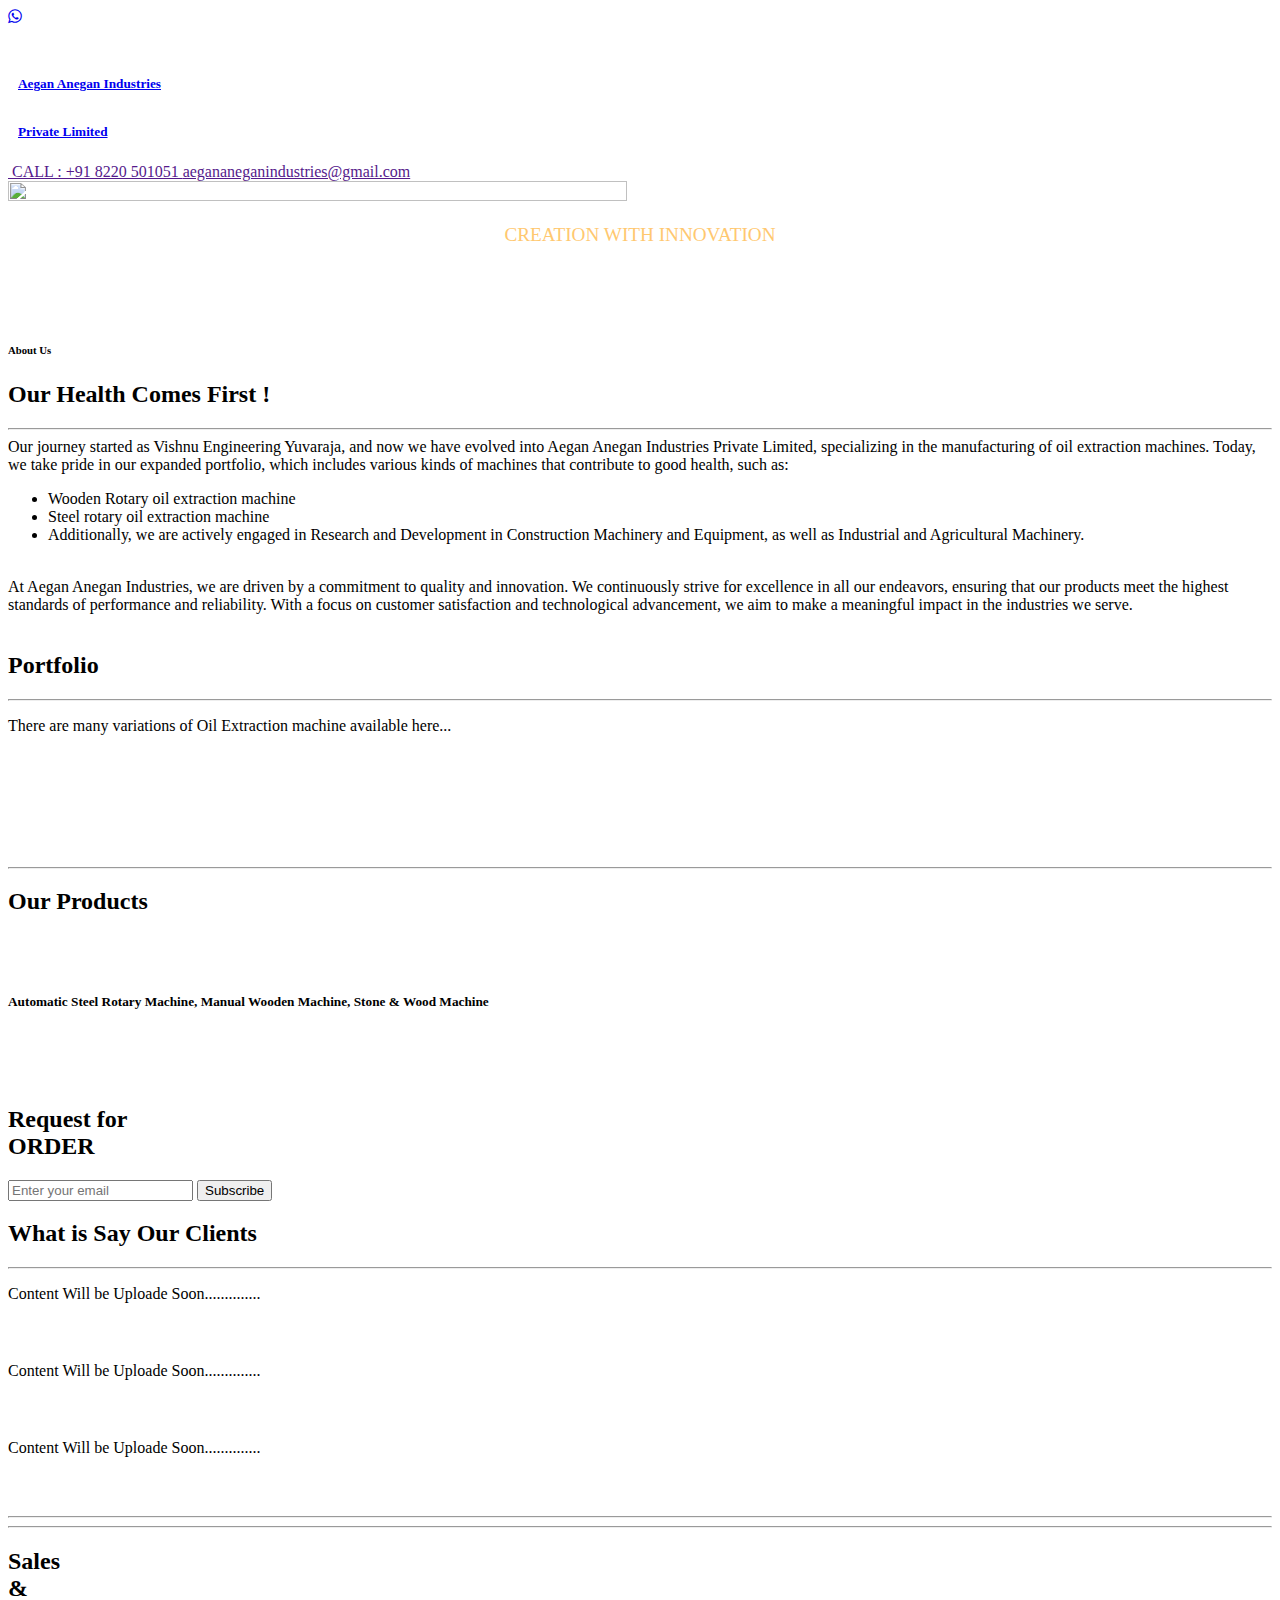
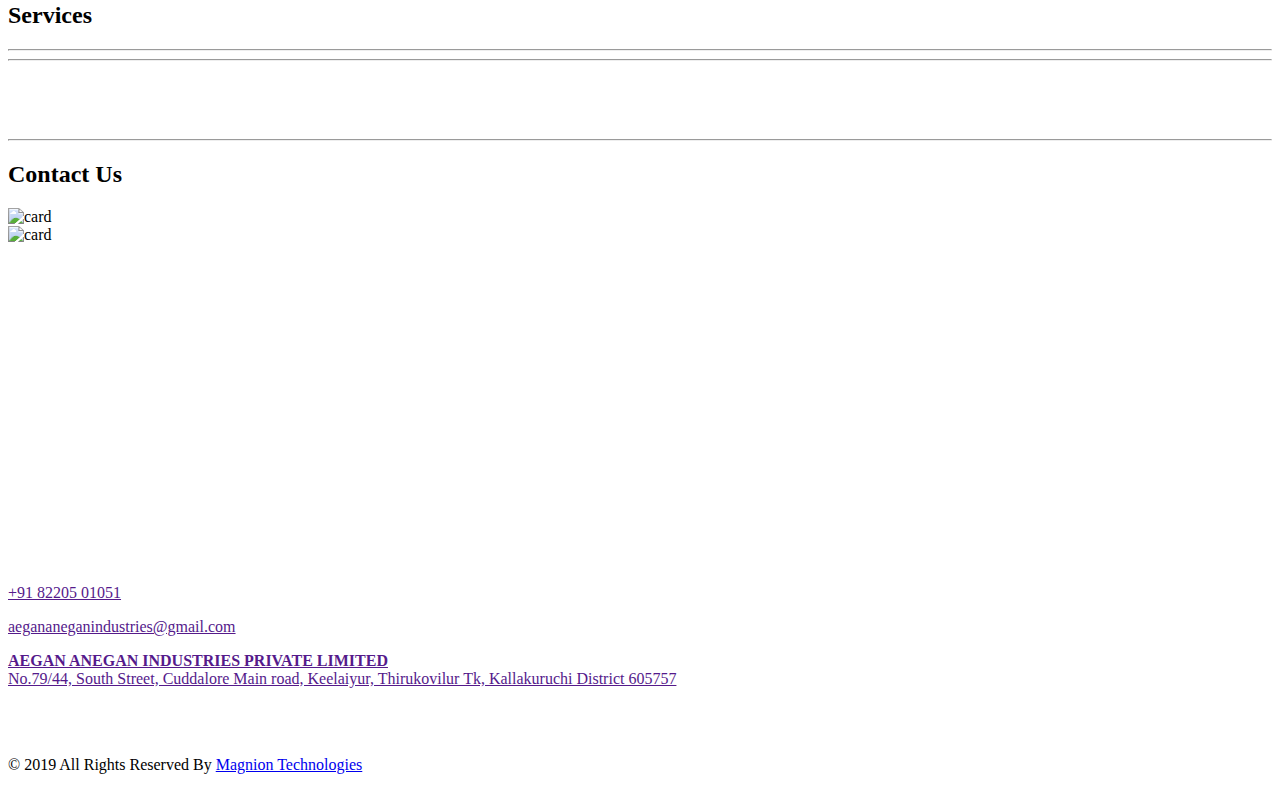
==== index.html @ 0af3d8d8 "Add files via upload" ====
<!DOCTYPE html>
<html>

<head>
  <!-- Basic -->
  <meta charset="utf-8" />
  <meta http-equiv="X-UA-Compatible" content="IE=edge" />
  <!-- Mobile Metas -->
  <link rel="icon" href="images/favicon.ico" type="image" sizes="16x20">
  <meta name="viewport" content="width=device-width, initial-scale=1, shrink-to-fit=no" />
  <!-- Site Metas -->
  <meta name="keywords" content="" />
  <meta name="description" content="" />
  <meta name="author" content="" />

  <title> Aegan Anegan Industries</title>

  <!-- slider stylesheet -->
  <link rel="stylesheet" type="text/css"
    href="https://cdnjs.cloudflare.com/ajax/libs/OwlCarousel2/2.1.3/assets/owl.carousel.min.css" />
  <link rel="stylesheet" href="https://maxcdn.bootstrapcdn.com/font-awesome/4.5.0/css/font-awesome.min.css">


  <!-- bootstrap core css -->
  <link rel="stylesheet" type="text/css" href="css/bootstrap.css" />

  <!-- fonts style -->
  <link href="https://fonts.googleapis.com/css?family=Poppins:400,700|Roboto:400,700&display=swap" rel="stylesheet">
  <!-- Custom styles for this template -->
  <link href="css/style.css" rel="stylesheet" />
  <!-- responsive style -->
  <link href="css/responsive.css" rel="stylesheet" />
</head>

<body>
  <a href="https://wa.me/9488494209" class="whatsapp_float" target="_blank" rel="noopener noreferrer">
    <i class="fa fa-whatsapp whatsapp-icon"></i>
  </a>
  <div class="hero_area">
    <!-- header section strats -->
    <header class="header_section">
      <div class="container-fluid">
        <nav class="navbar navbar-expand-lg custom_nav-container ">
          <a class="navbar-brand" href="index.html">
            <div class="title-img">
              <img src="images/logo.png" alt="" >
            </div>
            <div class="title-card">
              <h5 style="padding-left: 10px; padding-top: 10px; width: 283px; word-wrap: break-word;"><b>Aegan Anegan
                  Industries </b></h5>
              <h5 style="padding-left: 10px; padding-top: 10px; width: 300px; word-wrap: break-word;"><b>Private
                  Limited</b></h5>
            </div>
          </a>
          <!-- <button class="navbar-toggler" type="button" data-toggle="collapse" data-target="#navbarSupportedContent"
              aria-controls="navbarSupportedContent" aria-expanded="false" aria-label="Toggle navigation">
              <span class="navbar-toggler-icon"></span>
            </button> -->

          <div class="collapse navbar-collapse" id="navbarSupportedContent">
            <div class="d-flex mx-auto flex-column flex-lg-row align-items-center">
              <ul class="navbar-nav  ">
                <!-- <li class="nav-item active">
                  <a class="nav-link" href="index.html">Home <span class="sr-only">(current)</span></a>
                </li> -->
                <!-- <li class="nav-item">
                  <a class="nav-link" href="index.html">About </a>
                </li> -->
                <!-- <li class="nav-item">
                  <a class="nav-link" href="index.html">Services </a>
                </li> -->
                <!-- <li class="nav-item">
                  <a class="nav-link" href="portfolio.html"> Portfolio</a>
                </li> -->
                <!-- <li class="nav-item">
                  <a class="nav-link" href="news.html"> news </a>
                </li> -->
                <!-- <li class="nav-item">
                  <a class="nav-link" href="index.html">Contact us</a>
                </li> -->
              </ul>
            </div>
            <div class="quote_btn-container  d-flex justify-content-center">
              <a href="">
                <img src="images/call.png" alt="">
                CALL : +91 8220 501051
              </a>
              <a href="">
                <span>
                  <img src="images/mail.png" alt="">aegananeganindustries@gmail.com
                </span>

              </a>
            </div>
          </div>
        </nav>
      </div>
    </header>
    <!-- end header section -->
    <!-- slider section -->
    <section class=" slider_section position-relative">

      <div class="slider_bg-container">

      </div>
      <div class="slider-container">

        <div class="detail-box">
          <a class="carousel-control-prev" href="#carouselExampleControls" role="button" data-slide="prev">
            <span class="sr-only">Previous</span>
          </a>
          <a class="carousel-control-next" href="#carouselExampleControls" role="button" data-slide="next">
            <span class="sr-only">Next</span>
          </a>
          <img src="images/logo3.png" alt="" width="70%" height="70%">
          <p style="display: flex; color: #ffc870; justify-content: center; align-items: center; text-transform: uppercase; font-size: larger;">
            creation with innovation
          </p>
          <!-- <div>
            <a href="#bottom" class="slider-link">
              CONTACT US
            </a>
          </div> -->
        </div>
        <div class="img-box">
          <div id="carouselExampleControls" class="carousel slide" data-ride="carousel">
            <div class="carousel-inner">
              <div class="carousel-item active">
                <img src="images/slide.jpg" alt="">
              </div>
              <div class="carousel-item">
                <img src="images/slide2.jpg" alt="">
              </div>
              <div class="carousel-item">
                <img src="images/slide3.jpg" alt="">
              </div>
            </div>

          </div>

        </div>
      </div>

    </section>
    <!-- end slider section -->
  </div>

  <!-- about section -->
  <section class="about_section layout_padding">
    <div class="container">
      <div class="row">
        <div class="col-md-6">
          <div class="detail-box">
            <h6>
              About Us
            </h6>
            <div class="custom_heading-container">
              <h2>
                Our Health Comes First !
              </h2>
              <hr>
            </div>
          Our journey started as Vishnu Engineering Yuvaraja, and now we have evolved into Aegan Anegan Industries Private Limited, specializing in the manufacturing of oil extraction machines. Today, we take pride in our expanded portfolio, which includes various kinds of machines that contribute to good health, such as:
              <br/>

            <div>
              <ul>
                <li>
                  Wooden Rotary oil extraction machine
                </li>
                <li>
                  Steel rotary oil extraction machine
                </li>
                <li>
                 Additionally, we are actively engaged in Research and Development in Construction Machinery and Equipment, as well as Industrial and Agricultural Machinery.

                </li>
              </ul>
              <br/>
              At Aegan Anegan Industries, we are driven by a commitment to quality and innovation. We continuously strive for excellence in all our endeavors, ensuring that our products meet the highest standards of performance and reliability. With a focus on customer satisfaction and technological advancement, we aim to make a meaningful impact in the industries we serve.
            </div>
            <div>
              <!-- <a href="">
                Read More
              </a> -->
            </div>
          </div>
        </div>
        <div class="col-md-6">
          <div class="img-box">
            <img src="images/about-img.png" alt="">
          </div>
        </div>
      </div>

    </div>
  </section>


  <!-- end about section -->



  <!-- portfolio section -->


  <section class="portfolio_section">
    <div class="container">
      <div class="custom1_heading-container">
        <h2>
          Portfolio
        </h2>
        <hr>
      </div>
      <p>
        There are many variations of Oil Extraction machine available here...
      </p>
      <div class="layout_padding2-top">
        <div class="row">
          <div class="col-md-4">
            <div class="img-box">
              <img src="images/machine/m1.jpg" alt="">
              <!-- <a target="_blank" class="nav-link" title=""> -->
                <!-- <img src="images/logo.png" alt=""> -->
              <!-- </a> -->
            </div>
          </div>
          <div class="col-md-4">
            <div class="img-box">
              <img src="images/machine/m2.jpg" alt="">
              <!-- <a target="_blank" class="nav-link" title=""> -->
                <!-- <img src="images/logo.png" alt=""> -->
              <!-- </a> -->
            </div>
          </div>
          <div class="col-md-4">
            <div class="img-box">
              <img src="images/machine/m3.jpg" alt="">
              <!-- <a target="_blank" class="nav-link" title=""> -->
                <!-- <img src="images/logo.png" alt=""> -->
              <!-- </a> -->
            </div>
          </div>
          <div class="col-md-4">
            <div class="img-box">
              <img src="images/machine/m4.jpg" alt="">
              <!-- <a target="_blank" class="nav-link" title=""> -->
                <!-- <img src="images/logo.png" alt=""> -->
              <!-- </a> -->
            </div>
          </div>
          <div class="col-md-4">
            <div class="img-box">
              <img src="images/machine/m5.jpg" alt="">
              <!-- <a target="_blank" class="nav-link" title=""> -->
                <!-- <img src="images/logo.png" alt=""> -->
              <!-- </a> -->
            </div>
          </div>
          <div class="col-md-4">
            <div class="img-box">
              <img src="images/machine/m6.jpg" alt="">
              <!-- <a target="_blank" class="nav-link" title=""> -->
                <!-- <img src="images/logo.png" alt=""> -->
              <!-- </a> -->
            </div>
          </div>
        </div>
      </div>
    </div>
  </section>


  <!-- end portfolio section -->
  <!-- news section-->

  <section class="news_section layout_padding">
    <div class="container">
      <div class="d-flex flex-column align-items-end">
        <div class="custom_heading-container">
          <hr>
          <h2>
            Our Products
          </h2><br><br>
        </div>
        <h5>
          Automatic Steel Rotary Machine, Manual Wooden Machine, Stone & Wood Machine
        </h5>
        </h4>
        <p>

        </p>
      </div>
      <div id="carouselExample2Controls" class="carousel slide" data-ride="carousel">
        <div class="carousel-inner">
          <div class="carousel-item active">
            <div class="box">
              <div class="row">
                <div class="col-md-4">
                  <div class="box">
                    <div class="img-box">
                      <img src="images/prod1.JPG" alt="">
                    </div>

                    <div class="detail-box">

                      <!-- <p>
                        <b>கொள்ளளவு : </b>  12 கிலோ -16 கிலோ<br>
        
                        <b>மின் தேவை :</b> 3 HP 3 Phase / 1Phase<br>
        
                        <b>உரல் உலக்கை :</b>  வாகை மரம் & வாகை மரம்<br>
        
                        <h5><b>உற்பத்தி அளவு :</b></h5>
                        <b>கடலை எண்ணெய் - நேரம் :</b> 45 நிமிடம்
                        <br>37.5-40% எண்ணெய் கிடைக்கும்.<br>
                        <b>தேங்காய் எண்ணெய் - நேரம் :</b>  45 நிமிடம்<br> 55% எண்ணெய் கிடைக்கும்.<br>
                        <b>நல்லெண்ணெய் - நேரம்:</b> 45 நிமிடம் <br>40% எண்ணெய் கிடைக்கும்.
                      </p> -->
                      <!-- <div>
                        <a href="">
                          Read More
                        </a>
                      </div> -->
                    </div>
                  </div>
                </div>
                <div class="col-md-4">
                  <div class="box">
                    <div class="img-box">
                      <img src="images/prod2.JPG" alt="">
                    </div>
                    <div class="action-box">
                      <div class="action">
                        <!-- <a href="">
                          <img src="images/like.png" alt="">
                        </a>
                        <a href="">
                          <img src="images/comment.png" alt="">
                        </a>
                        <a href="">
                          <img src="images/share.png" alt="">
                        </a> -->
                      </div>
                    </div>
                    <div class="detail-box">

                      <!-- <p>
                        <b>கொள்ளளவு :</b> 14 கிலோ- 20 கிலோ<br>
                        
                       <b>மின் தேவை :</b>  3 HP 3 Phase / 1Phase  <br>
                        
                       <b>உரல் உலக்கை :</b> கல் & வாகை மரம்<br>
                        
                       <h5><b>உற்பத்தி அளவு :</b></h5>
                       <b>கடலை எண்ணெய் - நேரம் :</b> 45 நிமிடம்
                       <br>40% எண்ணெய் கிடைக்கும்.<br>
                       <b>தேங்காய் எண்ணெய் - நேரம் :</b>  45 நிமிடம்<br> 55% எண்ணெய் கிடைக்கும்.<br>
                       <b>நல்லெண்ணெய் - நேரம்:</b> 45 நிமிடம் <br>40% எண்ணெய் கிடைக்கும்.
                      </p> -->
                      <div>
                        <!-- <a href="">
                          Read More
                        </a> -->
                      </div>
                    </div>
                  </div>
                </div>
                <div class="col-md-4">
                  <div class="box">
                    <div class="img-box">
                      <img src="images/prod3.JPG" alt="">
                    </div>
                    <div class="action-box">
                      <div class="action">
                        <!-- <a href="">
                          <img src="images/like.png" alt="">
                        </a>
                        <a href="">
                          <img src="images/comment.png" alt="">
                        </a>
                        <a href="">
                          <img src="images/share.png" alt="">
                        </a> -->
                      </div>
                    </div>
                    <div class="detail-box">

                      <!-- <p>
                        <b>கொள்ளளவு :</b> 16 கிலோ- 20 கிலோ<br>
                        
                       <b>மின் தேவை :</b>  5 HP 3 Phase / 1Phase  <br>
                        
                       <b>உரல் உலக்கை :</b> வார்ப்பிரும்பு<br>
                        
                       <h5><b>உற்பத்தி அளவு :</b></h5>
                       <b>கடலை எண்ணெய் - நேரம் :</b> 15 - 20 நிமிடம்
                       <br>40% எண்ணெய் கிடைக்கும்.<br>
                       <b>தேங்காய் எண்ணெய் - நேரம் :</b> 15 - 20 நிமிடம்<br> 55% எண்ணெய் கிடைக்கும்.<br>
                       <b>நல்லெண்ணெய் - நேரம்:</b> 15 - 20 நிமிடம் <br>40% எண்ணெய் கிடைக்கும்.
                      </p> -->
                      <div>
                        <!-- <a href="">
                          Read More
                        </a> -->
                      </div>
                    </div>
                  </div>
                </div>

              </div>
            </div>
          </div>
        </div>
      </div>
    </div>
  </section>

  <!-- end news section -->

  <!-- subscribe section -->

  <section class="subscribe_section layout_padding">
    <div class="container">
      <div class="row">
        <div class="col-md-4">
          <h2>
            Request for<br>
            <span>
              ORDER
            </span>
          </h2>
        </div>
        <div class="col-md-8">
          <form action="">
            <input type="text" placeholder="Enter your email">
            <button>
              Subscribe
            </button>
          </form>
        </div>
      </div>
    </div>
  </section>

  <!-- end subscribe section -->

  <!-- client section -->

  <section class="client_section layout_padding">
    <div class="container">
      <div class="custom_heading-container">
        <h2>
          What is Say Our Clients
        </h2>
        <hr>
      </div>
      <div class="client_container layout_padding-top">
        <div id="carouselExample2Controls" class="carousel slide" data-ride="carousel">
          <div class="carousel-inner">
            <div class="carousel-item active">
              <div class="box">
                <div class="detail-box">
                  <p>
                    Content Will be Uploade Soon..............
                  </p>
                </div>
                <div class="client-id">
                  <div class="img-box">
                    <img src="images/people.png" alt="">
                  </div>
                  <div class="name">
                    <h5>
                      <!-- readable content -->
                    </h5>
                    <h6>
                      <!-- designer -->
                    </h6>
                  </div>
                </div>
              </div>
            </div>
            <div class="carousel-item">
              <div class="box">
                <div class="detail-box">
                  <p>
                    Content Will be Uploade Soon..............

                  </p>
                </div>
                <div class="client-id">
                  <div class="img-box">
                    <img src="images/people.png" alt="">
                  </div>
                  <div class="name">
                    <h5>
                      <!-- readable content -->
                    </h5>
                    <h6>
                      <!-- designer -->
                    </h6>
                  </div>
                </div>
              </div>
            </div>
            <div class="carousel-item">
              <div class="box">
                <div class="detail-box">
                  <p>
                    Content Will be Uploade Soon..............

                  </p>
                </div>
                <div class="client-id">
                  <div class="img-box">
                    <img src="images/people.png" alt="">
                  </div>
                  <div class="name">
                    <h5>
                      <!-- readable content -->
                    </h5>
                    <h6>
                      <!-- designer -->
                    </h6>
                  </div>
                </div>
              </div>
            </div>
          </div>
          <a class="carousel-control-prev" href="#carouselExample2Controls" role="button" data-slide="prev">
            <span class="sr-only">Previous</span>
          </a>
          <a class="carousel-control-next" href="#carouselExample2Controls" role="button" data-slide="next">
            <span class="sr-only">Next</span>
          </a>
        </div>

      </div>
    </div>
  </section>
  <!-- end client section -->
  <!-- service section -->

  <section class="service_section layout_padding">
    <div class="container">
      <div class="d-flex flex-column align-items-end">
        <div class="custom_heading-container">
          <hr>
          <hr>
          <h2>
            Sales<br> &<br> Services
          </h2>
          <hr>
          <hr><br>
          <br>
          <br>
        </div>
        <p>

        </p>
      </div>
    </div>
    <div class="container">
      <div class="service_container layout_padding2">




      </div>
    </div>
    <!-- <div class="read-btn">
      <a href="">
        Read More
      </a>
    </div> -->
  </section>

  <!-- end service section -->
  <!-- contact section -->
  <div class="container">
    <section class="contact_section layout_padding-bottom">
      <div class="container">
        <div class="d-flex flex-column align-items-end">
          <div class="custom_heading-container">
            <hr>
            <h2>Contact Us</h2>
          </div>
        </div>
        <div class="layout_padding-top layout_padding2-bottom">
          <div class="row">
            <div class="col-md-6">
              <img style="height: 300px; width: 100%;" src="images/card.png" alt="card" />
            </div>
            <div class="col-md-6">
              <img style="height: 300px; width: 100%;" src="images/card2.png" alt="card" />
            </div>
          </div>

          <div style="margin-top: 20px;">
            <div class="map-box">
              <div id="map">
                <div class="map-responsive">
                  <iframe
                    src="https://www.google.com/maps/embed?pb=!1m17!1m12!1m3!1d3903.0660054494997!2d79.20753331481187!3d11.969931991518578!2m3!1f0!2f0!3f0!3m2!1i1024!2i768!4f13.1!3m2!1m1!2zMTHCsDU4JzExLjgiTiA3OcKwMTInMzUuMCJF!5e0!3m2!1sen!2sin!4v1690812584140!5m2!1sen!2sin"
                    width="100%" height="300" style="border:0;" allowfullscreen="" loading="lazy"
                    referrerpolicy="no-referrer-when-downgrade"></iframe>
                </div>
              </div>
            </div>
          </div>
        </div>
        <div class="contact_items">
          <a href="">
            <div class="item">
              <!-- <div class="img-box box-2"></div> -->
              <div class="detail-box">
                <p>+91 82205 01051</p>
              </div>
            </div>
          </a>
          <a href="">
            <div class="item">
              <!-- <div class="img-box box-3"></div> -->
              <div class="detail-box">
                <p>aegananeganindustries@gmail.com</p>
              </div>
            </div>
          </a>
          <a href="">
            <div class="item">
              <!-- <div class="img-box box-1"></div> -->
              <div class="detail-box">
                <p><b>AEGAN ANEGAN INDUSTRIES PRIVATE LIMITED</b><br>No.79/44, South Street,
                  Cuddalore Main road, Keelaiyur, Thirukovilur Tk, Kallakuruchi District 605757</p>
              </div>
            </div>
          </a>
        </div>
      </div>
    </section>
  </div>

  <style>
    /* Adjust layout for small devices (e.g., smartphones) */
    @media (max-width: 767px) {
      .contact_section .row {
        flex-direction: column;
      }

      .col-md-7,
      .col-md-5 {
        width: 100%;
      }

      /* Adjust layout for 200px wide container */
      @media (max-width: 200px) {

        .col-md-7 img,
        .col-md-5 img {
          width: 100%;
          height: auto;
          max-width: none;
          max-height: 300px;
        }
      }

      /* Adjust layout for 300px wide container */
      @media (min-width: 201px) and (max-width: 300px) {

        .col-md-7 img,
        .col-md-5 img {
          width: 100%;
          height: auto;
          max-width: none;
          max-height: 300px;
        }
      }

      /* Remove right-align from the heading */
      .custom_heading-container {
        text-align: center;
      }
    }
  </style>


  <!-- end contact section -->

  <!-- info section -->
  <section class="info_section layout_padding">
    <div class="container">
      <div class="info_social">
        <div>
          <a href="https://www.facebook.com/people/Aegan-Anegan-Industries/100089567515004/">
            <img src="images/fb.png" alt="">
          </a>
        </div>
        <!--div>
          <a href="">
            <img src="images/twitter.png" alt="">
          </a>
        </div-->
        <!-- <div>
          <a href="">
            <img src="images/linkedin.png" alt="">
          </a>
        </div> -->
        <div>
          <a href="https://www.instagram.com/aegan_anegan_industries/">
            <img src="images/insta.png" alt="">
          </a>
        </div>
      </div>
      <div>
        <!-- <p>
          Lorem ipsum dolor sit amet, consectetur adipiscing elit, sed do eiusmod tempor incididunt ut labore et dolore
          magna aliqua. Ut enim ad minim veniam, quis nostrud exercitation ullamco laboris nisi
        </p> -->
      </div>
    </div>
  </section>

  <!-- end info_section -->

  <!-- footer section -->
  <section class="container-fluid footer_section">
    <p>
      &copy; 2019 All Rights Reserved By
      <a href="https://magniontechnologies.co.in/">Magnion Technologies</a>
    </p>
  </section>
  <!-- footer section -->

  <script type="text/javascript" src="js/jquery-3.4.1.min.js"></script>
  <script type="text/javascript" src="js/bootstrap.js"></script>

</body>
</body>

</html>
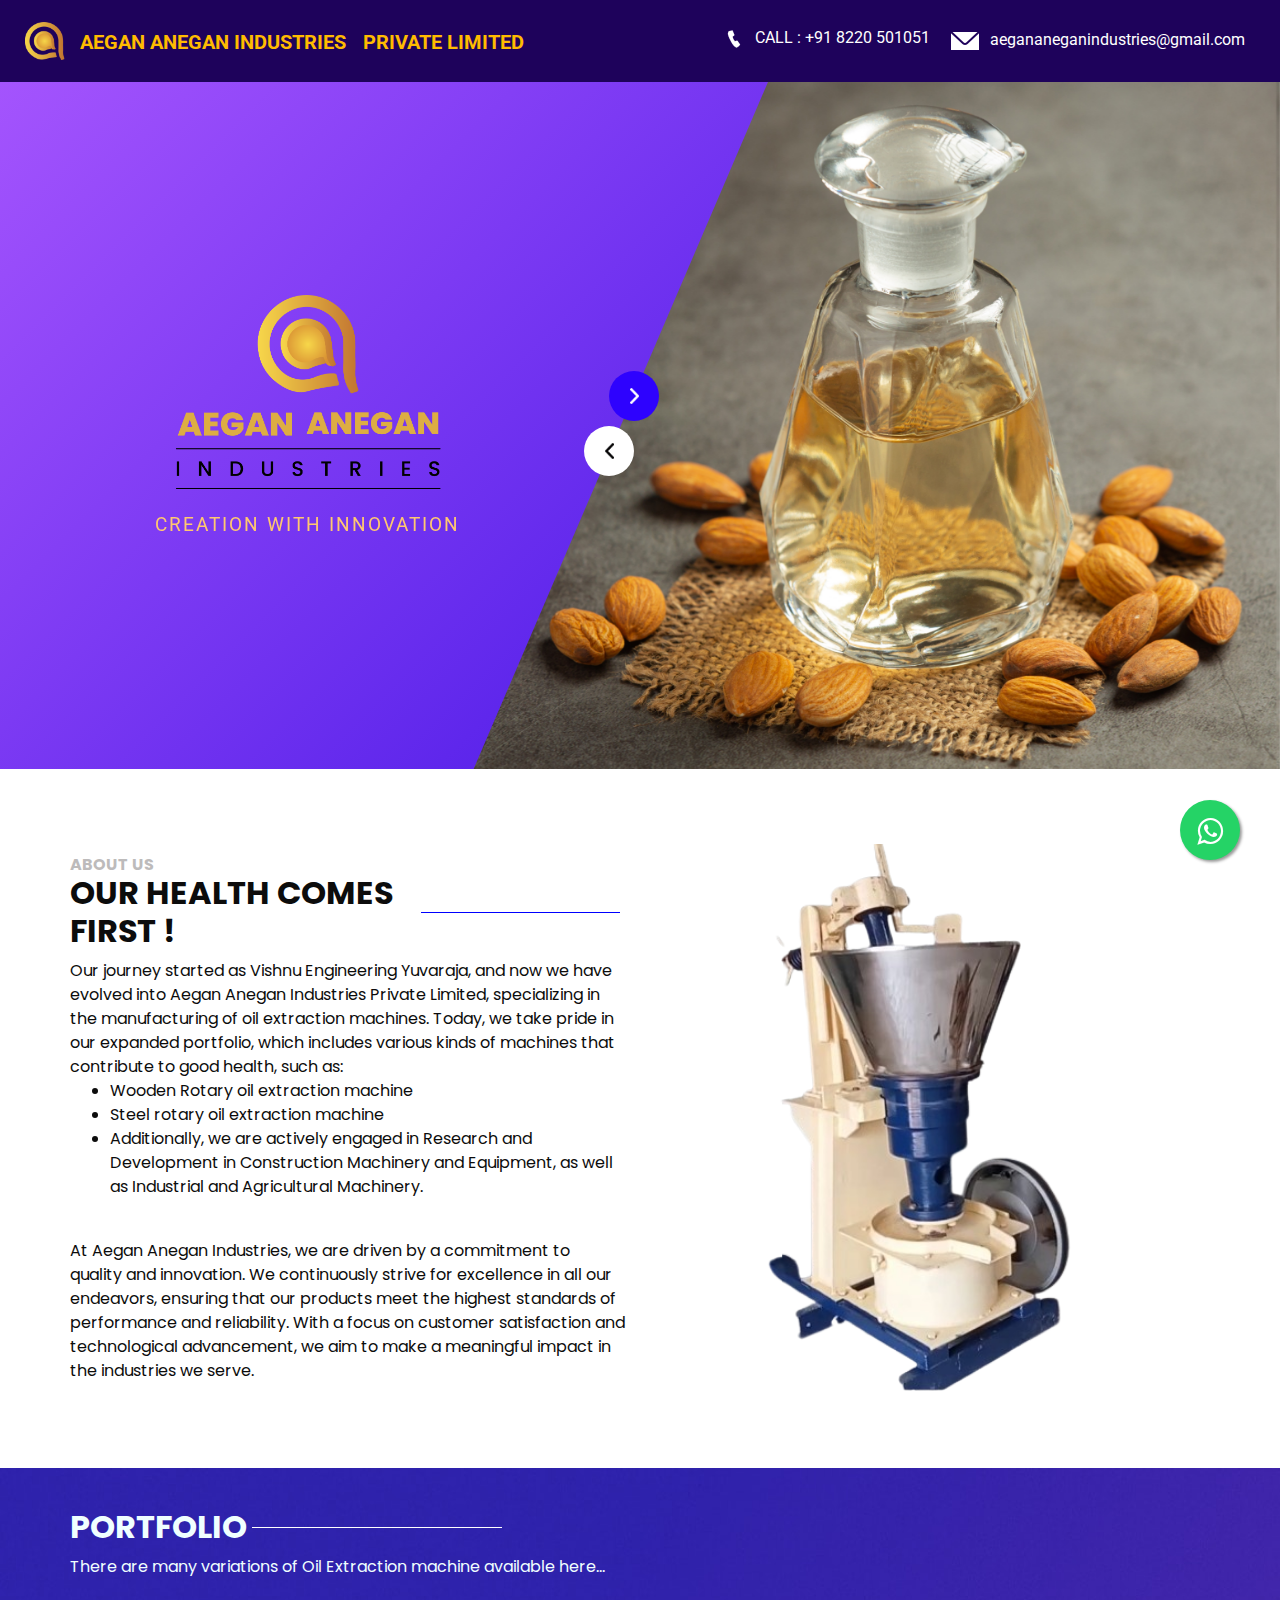
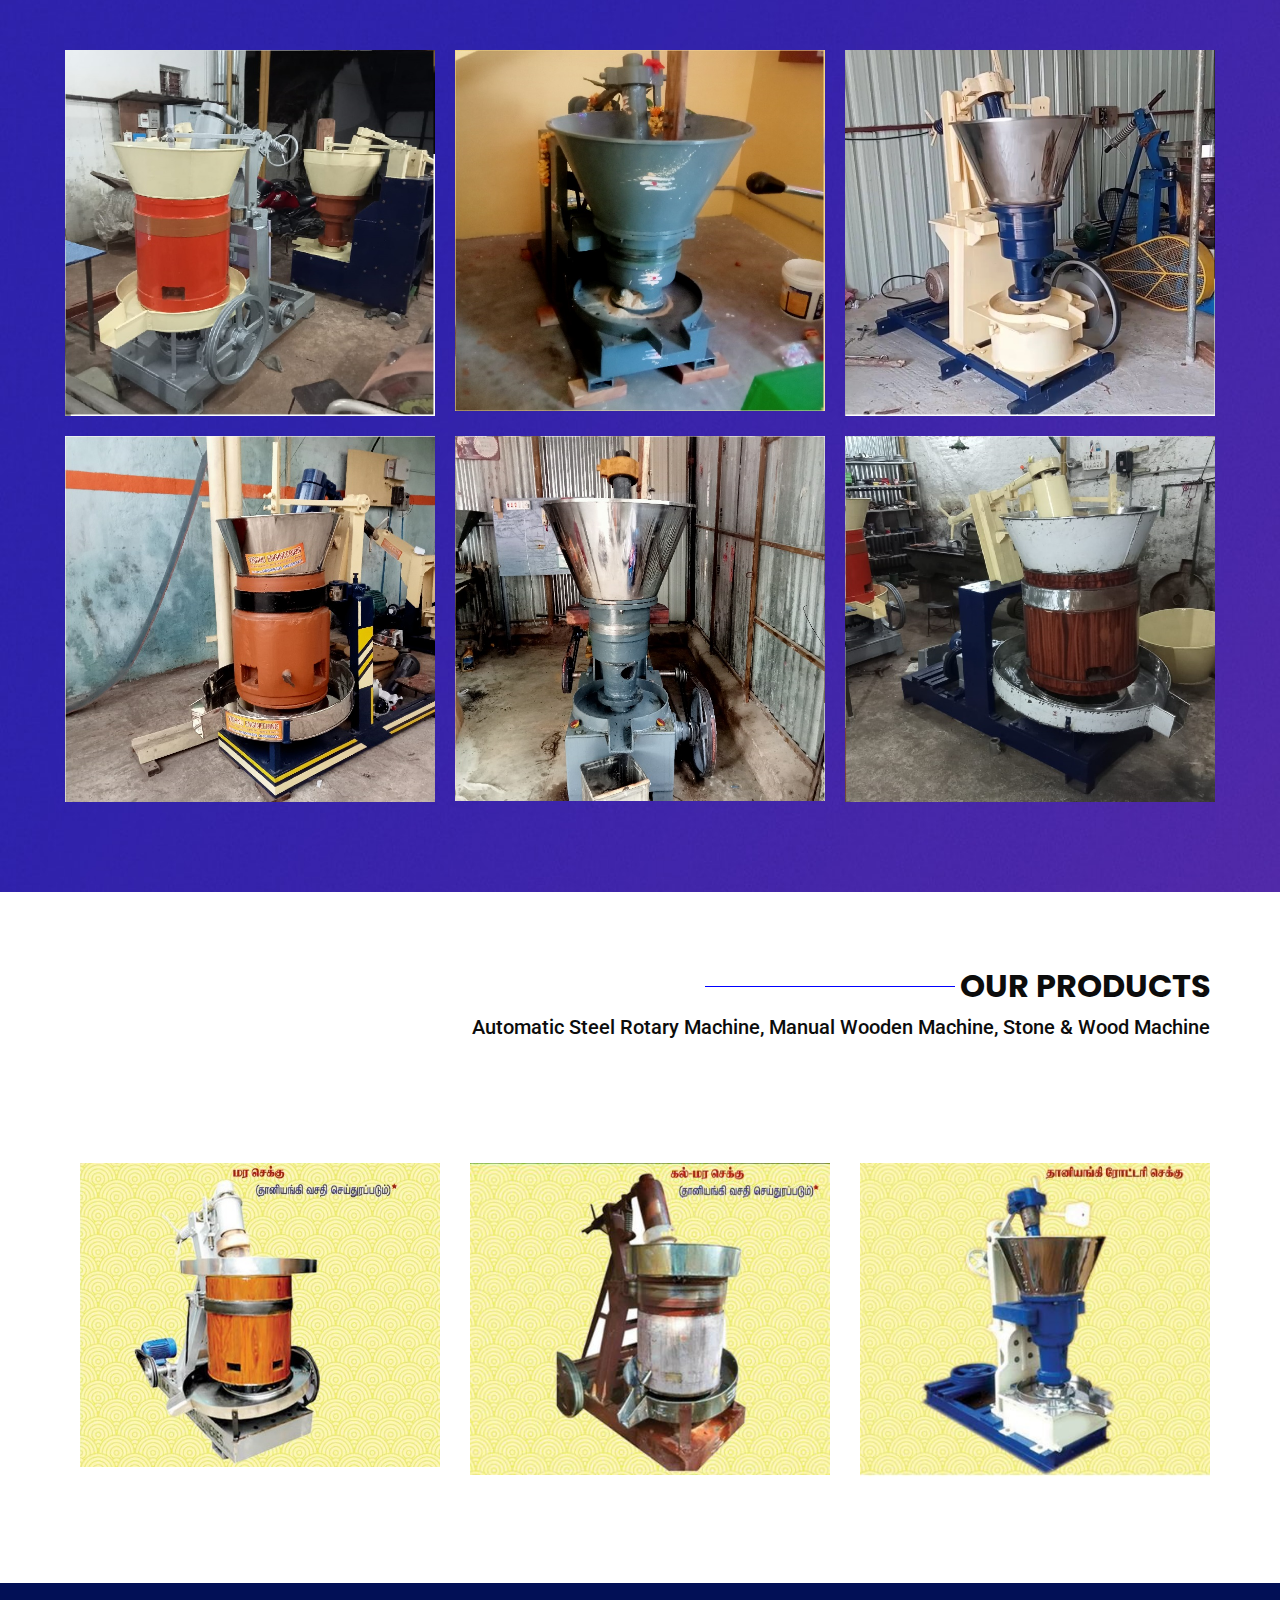
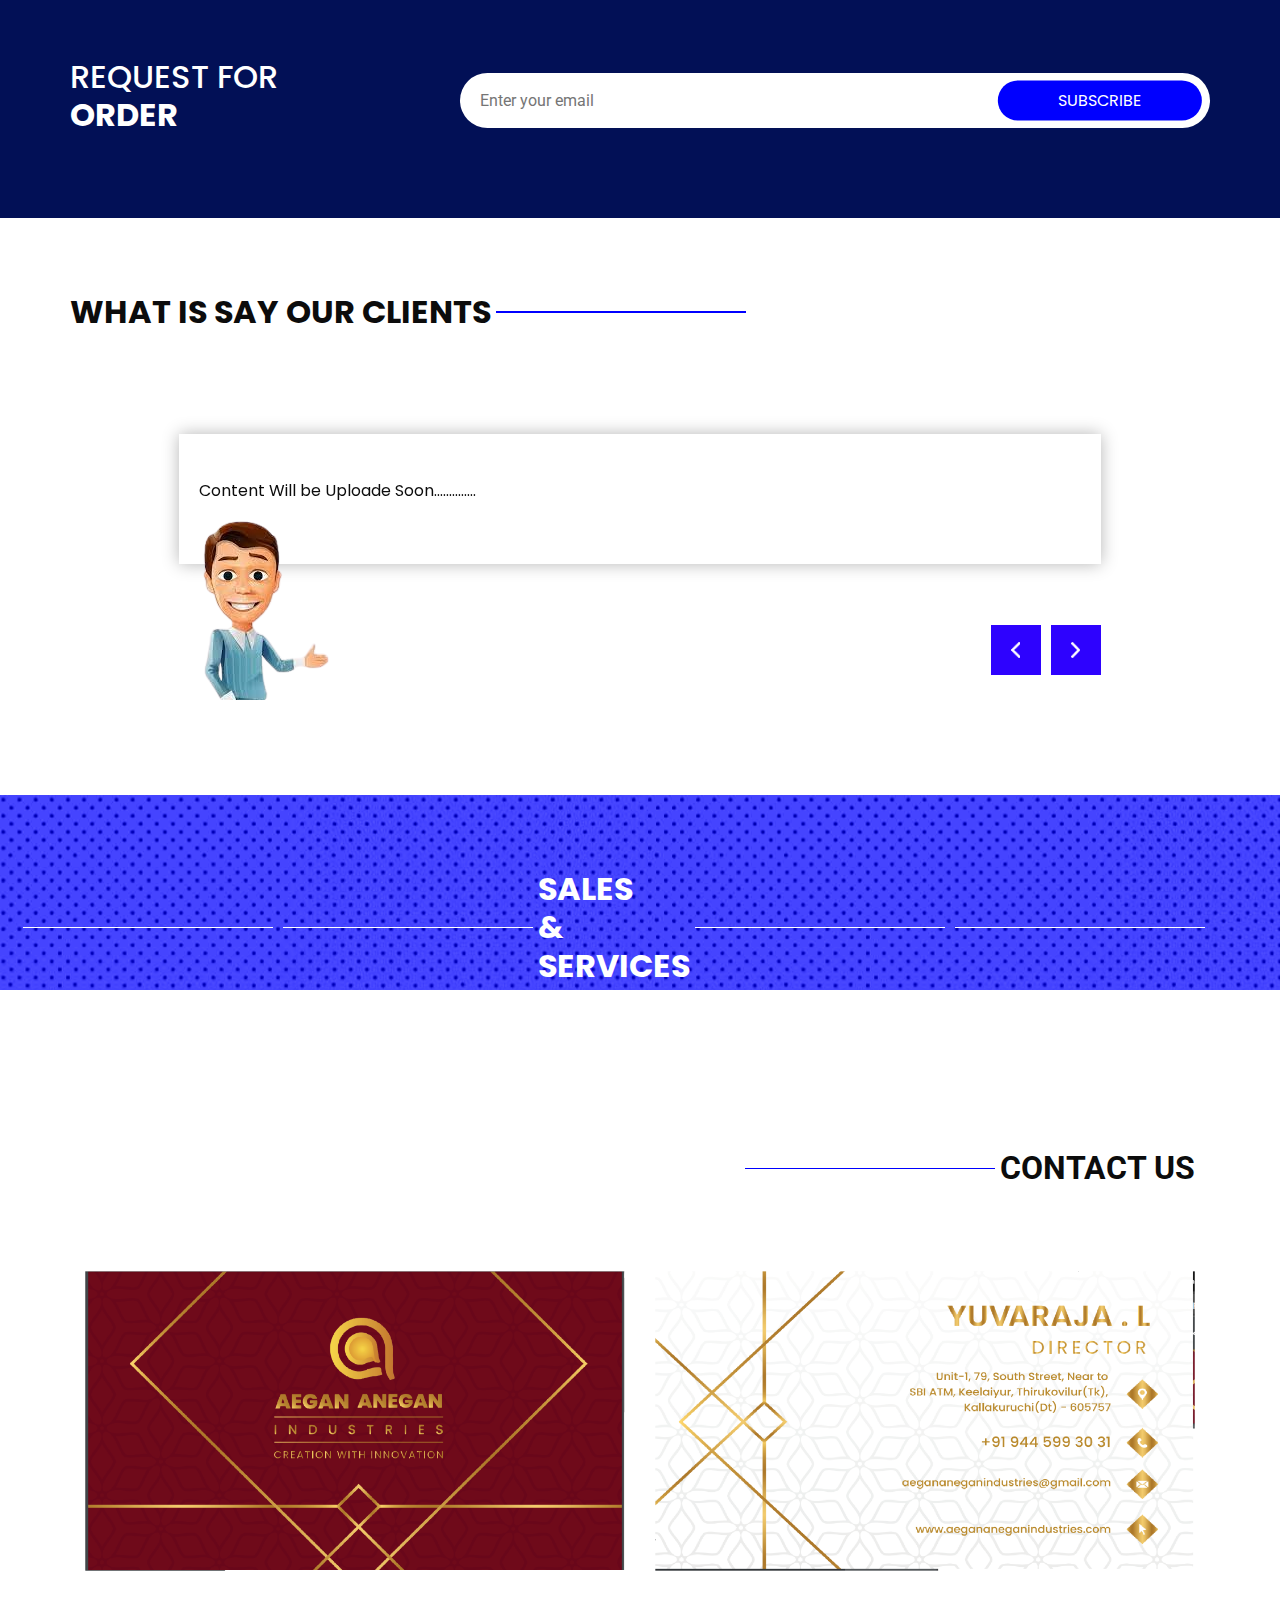
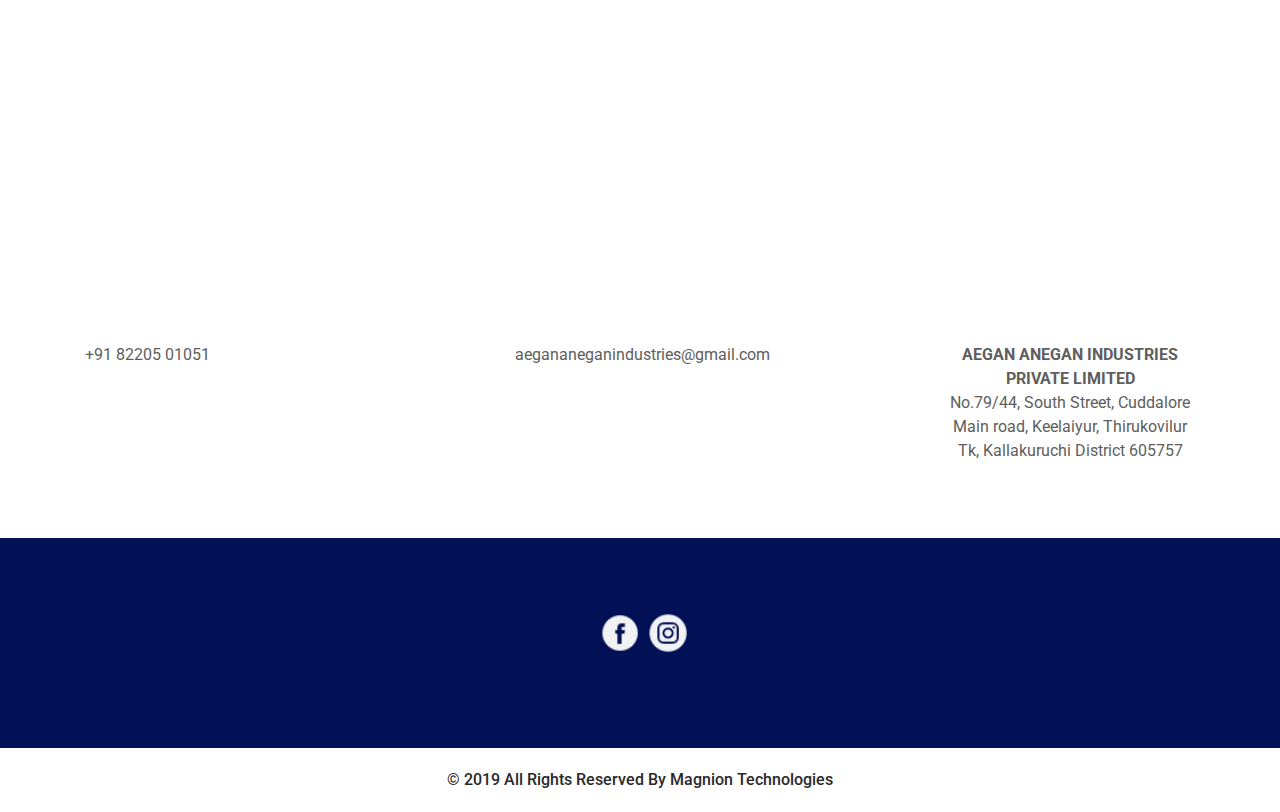
==== commit e15ce239: "Update index.html" ====
--- a/index.html
+++ b/index.html
@@ -1,34 +1,72 @@
 <!DOCTYPE html>
 <html>
-
 <head>
   <!-- Basic -->
   <meta charset="utf-8" />
   <meta http-equiv="X-UA-Compatible" content="IE=edge" />
+  
   <!-- Mobile Metas -->
-  <link rel="icon" href="images/favicon.ico" type="image" sizes="16x20">
   <meta name="viewport" content="width=device-width, initial-scale=1, shrink-to-fit=no" />
-  <!-- Site Metas -->
-  <meta name="keywords" content="" />
-  <meta name="description" content="" />
-  <meta name="author" content="" />
-
-  <title> Aegan Anegan Industries</title>
-
-  <!-- slider stylesheet -->
+
+  <!-- SEO Meta Tags -->
+  <title>Aegan Anegan Industries - Leading Manufacturing Solutions</title>
+  <meta name="description" content="Aegan Anegan Industries is a leading manufacturing company offering high-quality solutions for industrial needs. Contact us for innovative and efficient production solutions." />
+  <meta name="keywords" content="Manufacturing, Industrial Solutions, Aegan Anegan, Machinery, Production, Engineering, Industry Experts" />
+  <meta name="author" content="Aegan Anegan Industries" />
+  <link rel="canonical" href="https://www.aegan-anegan-industries.com/" />
+
+  <!-- Open Graph / Facebook Meta Tags -->
+  <meta property="og:title" content="Aegan Anegan Industries - Leading Manufacturing Solutions" />
+  <meta property="og:description" content="Aegan Anegan Industries specializes in high-quality manufacturing solutions for industries worldwide." />
+  <meta property="og:image" content="https://www.aegan-anegan-industries.com/images/og-image.jpg" />
+  <meta property="og:url" content="https://www.aegan-anegan-industries.com/" />
+  <meta property="og:type" content="website" />
+
+  <!-- Twitter Card Meta Tags -->
+  <meta name="twitter:card" content="summary_large_image" />
+  <meta name="twitter:title" content="Aegan Anegan Industries - Manufacturing Experts" />
+  <meta name="twitter:description" content="Leading provider of industrial and manufacturing solutions. Contact us for reliable production services." />
+  <meta name="twitter:image" content="https://www.aegan-anegan-industries.com/images/twitter-image.jpg" />
+
+  <!-- Favicon -->
+  <link rel="icon" href="images/favicon.ico" type="image/x-icon" sizes="16x16">
+  <link rel="icon" href="images/favicon-32x32.png" type="image/png" sizes="32x32">
+  <link rel="icon" href="images/favicon-48x48.png" type="image/png" sizes="48x48">
+  
+  <!-- Structured Data (JSON-LD) for SEO -->
+  <script type="application/ld+json">
+  {
+    "@context": "https://schema.org",
+    "@type": "Organization",
+    "name": "Aegan Anegan Industries",
+    "url": "https://www.aegan-anegan-industries.com/",
+    "logo": "https://www.aegan-anegan-industries.com/images/logo.png",
+    "description": "Aegan Anegan Industries is a leading manufacturer specializing in high-quality industrial solutions.",
+    "contactPoint": {
+      "@type": "ContactPoint",
+      "telephone": "+91-9876543210",
+      "contactType": "customer service",
+      "areaServed": "IN",
+      "availableLanguage": "English"
+    }
+  }
+  </script>
+
+  <!-- Slider Stylesheet -->
   <link rel="stylesheet" type="text/css"
     href="https://cdnjs.cloudflare.com/ajax/libs/OwlCarousel2/2.1.3/assets/owl.carousel.min.css" />
   <link rel="stylesheet" href="https://maxcdn.bootstrapcdn.com/font-awesome/4.5.0/css/font-awesome.min.css">
 
-
-  <!-- bootstrap core css -->
+  <!-- Bootstrap Core CSS -->
   <link rel="stylesheet" type="text/css" href="css/bootstrap.css" />
 
-  <!-- fonts style -->
+  <!-- Fonts Style -->
   <link href="https://fonts.googleapis.com/css?family=Poppins:400,700|Roboto:400,700&display=swap" rel="stylesheet">
-  <!-- Custom styles for this template -->
+
+  <!-- Custom Styles -->
   <link href="css/style.css" rel="stylesheet" />
-  <!-- responsive style -->
+  
+  <!-- Responsive Styles -->
   <link href="css/responsive.css" rel="stylesheet" />
 </head>
 
--- a/css/style.css
+++ b/css/style.css
@@ -0,0 +1,912 @@
+body {
+  font-family: "Roboto", sans-serif;
+  color: #0c0c0c;
+  background-color: #ffffff;
+}
+
+.layout_padding {
+  padding: 75px 0;
+}
+
+.layout_padding2 {
+  padding: 45px 0;
+}
+
+.layout_padding2-top {
+  padding-top: 45px;
+}
+
+.layout_padding2-bottom {
+  padding-bottom: 45px;
+}
+
+.layout_padding-top {
+  padding-top: 75px;
+}
+
+.layout_padding-bottom {
+  padding-bottom: 75px;
+}
+
+.custom_heading-container {
+  display: -webkit-box;
+  display: -ms-flexbox;
+  display: flex;
+  -webkit-box-align: center;
+      -ms-flex-align: center;
+          align-items: center;
+}
+
+.custom_heading-container h2 {
+  text-transform: uppercase;
+  font-weight: bold;
+}
+
+.custom_heading-container hr {
+  width: 250px;
+  border: none;
+  height: 1.5px;
+  background-color: #0000ff;
+  margin: 0 5px 0.5rem 5px;
+}
+.custom1_heading-container {
+  display: -webkit-box;
+  display: -ms-flexbox;
+  display: flex;
+  -webkit-box-align: center;
+      -ms-flex-align: center;
+          align-items: center;
+}
+
+.custom1_heading-container h2 {
+  text-transform: uppercase;
+  font-weight: bold;
+}
+.custom1_heading-container hr {
+  width: 250px;
+  border: none;
+  height: 1.5px;
+  background-color: #ffffff;
+  margin: 0 5px 0.5rem 5px;
+}
+
+/*header section*/
+.hero_area {
+  position: relative;
+}
+
+.sub_page .hero_area {
+  height: auto;
+}
+
+.hero_area.sub_pages {
+  height: auto;
+}
+
+.header_section {
+  background-color: #1e025b;
+  padding: 10px 0;
+}
+
+.header_section .container-fluid {
+  padding-right: 25px;
+  padding-left: 25px;
+}
+
+.header_section .nav_container {
+  margin: 0 auto;
+}
+
+.header_section .quote_btn-container a {
+  color: #ffffff;
+}
+
+.header_section .quote_btn-container a img {
+  margin-right: 10px;
+}
+
+.header_section .quote_btn-container a span {
+  margin: 0 10px 0 20px;
+}
+
+.custom_nav-container.navbar-expand-lg .navbar-nav .nav-link {
+  padding: 10px 20px;
+  color: #dbdada;
+  text-align: center;
+  text-transform: uppercase;
+}
+
+.custom_nav-container.navbar-expand-lg .navbar-nav .nav-link:hover {
+  color: #ffffff;
+}
+
+a,
+a:hover,
+a:focus {
+  text-decoration: none;
+}
+
+a:hover,
+a:focus {
+  color: initial;
+}
+
+.btn,
+.btn:focus {
+  outline: none !important;
+  -webkit-box-shadow: none;
+          box-shadow: none;
+}
+
+.navbar-brand,
+.navbar-brand:hover {
+  text-transform: uppercase;
+  font-weight: bold;
+  font-size: 24px;
+}
+
+.custom_nav-container .nav_search-btn {
+  background-image: url(../images/search-icon.png);
+  background-size: 22px;
+  background-repeat: no-repeat;
+  background-position-y: 7px;
+  width: 35px;
+  height: 35px;
+  padding: 0;
+  border: none;
+}
+
+.navbar-brand {
+  display: -webkit-box;
+  display: -ms-flexbox;
+  display: flex;
+  -webkit-box-align: center;
+      -ms-flex-align: center;
+          align-items: center;
+}
+
+.navbar-brand img {
+  width: 40px;
+  margin-right: 5px;
+}
+
+.navbar-brand span {
+  font-size: 20px;
+  font-weight: 700;
+  color: #ffffff;
+  margin-left: 5px;
+}
+
+.custom_nav-container {
+  z-index: 99999;
+  padding: 5px 0;
+}
+
+.custom_nav-container .navbar-toggler {
+  outline: none;
+}
+
+.custom_nav-container .navbar-toggler .navbar-toggler-icon {
+  background-image: url(../images/menu.png);
+  background-size: 40px;
+}
+
+/*end header section*/
+/* slider section */
+.slider_section .slider-container {
+  display: -webkit-box;
+  display: -ms-flexbox;
+  display: flex;
+  -webkit-box-align: center;
+      -ms-flex-align: center;
+          align-items: center;
+  padding-left: 10%;
+}
+
+.slider_section .detail-box {
+  width: 45%;
+  z-index: 4;
+  color: #ffffff;
+}
+
+.slider_section .detail-box h1 {
+  text-transform: uppercase;
+  font-weight: bold;
+  font-size: 3rem;
+}
+
+.slider_section .detail-box p {
+  width: 70%;
+  letter-spacing: 0.125rem;
+  margin-top: 15px;
+}
+
+.slider_section .detail-box .slider-link {
+  display: inline-block;
+  padding: 10px 35px;
+  border: 1px solid #ffffff;
+  background-color: transparent;
+  color: #ffffff;
+  border-radius: 25px;
+  margin-top: 35px;
+}
+
+.slider_section .detail-box .slider-link:hover {
+  background-color: #ffffff;
+  color: black;
+}
+
+.slider_section .img-box {
+  width: 73%;
+  margin-left: -17%;
+  position: relative;
+  z-index: 2;
+}
+
+.slider_section .img-box img {
+  width: 100%;
+}
+
+.slider_section .slider_bg-container {
+  position: absolute;
+  width: 100%;
+  height: 100%;
+  background: linear-gradient(135deg, #a454fd, #2b05df);
+  z-index: 3;
+  -webkit-clip-path: polygon(0 0, 60% 0, 37% 100%, 0% 100%);
+          clip-path: polygon(0 0, 60% 0, 37% 100%, 0% 100%);
+}
+
+.slider_section .carousel-control-prev,
+.slider_section .carousel-control-next {
+  left: 47.6%;
+  width: 50px;
+  height: 50px;
+  z-index: 9;
+  background-size: 9px;
+  background-repeat: no-repeat;
+  background-position: center;
+  opacity: 1;
+  border-radius: 100%;
+}
+
+.slider_section .carousel-control-prev {
+  background-image: url(../images/prev.png);
+  background-color: #ffffff;
+  top: 50%;
+  -webkit-transform: translate(-50%, 0);
+          transform: translate(-50%, 0);
+}
+
+.slider_section .carousel-control-next {
+  background-image: url(../images/next.png);
+  background-color: #2e02fe;
+  top: calc(50% - 30px);
+  -webkit-transform: translate(0, -50%);
+          transform: translate(0, -50%);
+}
+
+.about_section {
+  font-family: "Poppins", sans-serif;
+}
+
+.about_section .row {
+  -webkit-box-align: center;
+      -ms-flex-align: center;
+          align-items: center;
+}
+
+.about_section a {
+  display: inline-block;
+  padding: 8px 25px;
+  background-color: #000000;
+  border: 1px solid #000000;
+  color: #ffffff;
+  border-radius: 25px;
+  margin-top: 45px;
+}
+
+.about_section a:hover {
+  background-color: transparent;
+  color: #000000;
+}
+
+.about_section p {
+  margin-top: 45px;
+}
+
+.about_section .img-box img {
+  width: 100%;
+}
+
+.about_section h6 {
+  text-transform: uppercase;
+  color: #bdbbbb;
+  font-weight: bold;
+  margin: 0;
+}
+
+.service_section {
+  position: relative;
+  font-family: "Poppins", sans-serif;
+  padding-bottom: 50px;
+}
+
+.service_section h2,
+.service_section p {
+  color: white;
+}
+
+.service_section hr {
+  background-color: #ffffff;
+}
+
+.service_section .service_container {
+  display: -webkit-box;
+  display: -ms-flexbox;
+  display: flex;
+  -webkit-box-pack: justify;
+      -ms-flex-pack: justify;
+          justify-content: space-between;
+}
+
+.service_section .box {
+  width: 175px;
+  text-align: center;
+  margin: 30px 0;
+  font-family: "Roboto", sans-serif;
+}
+
+.service_section .box .img-2 {
+  display: none;
+}
+
+.service_section .box .img-box {
+  width: 175px;
+  height: 175px;
+  display: -webkit-box;
+  display: -ms-flexbox;
+  display: flex;
+  -webkit-box-pack: center;
+      -ms-flex-pack: center;
+          justify-content: center;
+  -webkit-box-align: center;
+      -ms-flex-align: center;
+          align-items: center;
+  background-color: #ffffff;
+}
+
+.service_section .box .name {
+  margin-top: 15px;
+}
+
+.service_section .box .name h6 {
+  text-transform: uppercase;
+  color: #000000;
+  font-weight: bold;
+}
+
+.service_section .box:hover .img-1 {
+  display: none;
+}
+
+.service_section .box:hover .img-2 {
+  display: inline-block;
+}
+
+.service_section::before {
+  content: "";
+  position: absolute;
+  width: 100%;
+  height: 55%;
+  top: 0;
+  left: 0;
+  background-image: url(../images/service-bg.jpg);
+  z-index: -1;
+}
+
+.service_section .read-btn {
+  display: -webkit-box;
+  display: -ms-flexbox;
+  display: flex;
+  -webkit-box-pack: center;
+      -ms-flex-pack: center;
+          justify-content: center;
+}
+
+.service_section .read-btn a {
+  display: inline-block;
+  padding: 8px 25px;
+  background-color: #000000;
+  border: 1px solid #000000;
+  color: #ffffff;
+  border-radius: 25px;
+}
+
+.service_section .read-btn a:hover {
+  background-color: transparent;
+  color: #000000;
+}
+
+.portfolio_section {
+  font-family: "Poppins", sans-serif;
+  color: azure;
+  position: relative;
+  background-image: url(../images/service-bg1.jpg);
+  padding-top: 40px;
+  padding-bottom: 80px;
+}
+
+.portfolio_section .col-md-4 {
+  padding: 0;
+}
+
+.portfolio_section .img-box {
+  position: relative;
+  margin: 10px;
+}
+
+.portfolio_section .img-box img {
+  width: 100%;
+}
+
+.portfolio_section .img-box a {
+  display: -webkit-box;
+  display: -ms-flexbox;
+  display: flex;
+  position: absolute;
+  opacity: 0;
+  -webkit-box-align: center;
+      -ms-flex-align: center;
+          align-items: center;
+  -webkit-box-pack: center;
+      -ms-flex-pack: center;
+          justify-content: center;
+  width: 50px;
+  height: 50px;
+  border-radius: 100%;
+  background-color: #ffffff;
+  top: 50%;
+  left: 50%;
+  -webkit-transform: translate(-50%, -50%);
+          transform: translate(-50%, -50%);
+  -webkit-transition: opacity 0.2s;
+  transition: opacity 0.2s;
+}
+
+.portfolio_section .img-box a img {
+  width: 20px;
+  opacity: 0;
+  -webkit-transition: opacity 0.2s;
+  transition: opacity 0.2s;
+}
+
+.portfolio_section .img-box::before {
+  content: "";
+  position: absolute;
+  top: 50%;
+  left: 50%;
+  -webkit-transform: translate(-50%, -50%);
+          transform: translate(-50%, -50%);
+  width: 0;
+  height: 0;
+  /* background-color: rgba(147, 143, 233, 0.8); */
+  border-radius: 25px;
+  -webkit-transition: all 0.1s;
+  transition: all 0.1s;
+}
+
+.portfolio_section .img-box:hover::before {
+  width: 90%;
+  height: 90%;
+}
+
+.portfolio_section .img-box:hover a {
+  opacity: 1;
+}
+
+.portfolio_section .img-box:hover a img {
+  opacity: 1;
+}
+
+.news_section h2,
+.news_section p,
+.news_section a {
+  font-family: "Poppins", sans-serif;
+}
+
+.news_section .box {
+  margin-top: 45px;
+}
+
+.news_section .box img {
+  width: 100%;
+  position: relative;
+  margin: 10px;
+}
+
+.news_section .box .action-box {
+  display: -webkit-box;
+  display: -ms-flexbox;
+  display: flex;
+  -webkit-box-pack: end;
+      -ms-flex-pack: end;
+          justify-content: flex-end;
+  padding: 10px 0;
+}
+
+.news_section .box .action-box a {
+  margin-left: 15px;
+  opacity: 0.6;
+}
+
+.news_section .box .action-box a img {
+  width: 20px;
+}
+
+.news_section .box .action-box a:hover {
+  opacity: 1;
+}
+
+.news_section .box .detail-box h4 {
+  text-transform: uppercase;
+  font-weight: bold;
+}
+
+.news_section .box .detail-box p {
+  margin-top: 15px;
+}
+.news_section.img-box {
+  position: relative;
+  margin: 10px;
+}
+
+.news_section .box .detail-box a {
+  display: inline-block;
+  font-weight: bold;
+  margin-top: 45px;
+}
+
+.subscribe_section {
+  background-color: #021056;
+}
+
+.subscribe_section .row {
+  -webkit-box-align: center;
+      -ms-flex-align: center;
+          align-items: center;
+}
+
+.subscribe_section h2,
+.subscribe_section button {
+  font-family: "Poppins", sans-serif;
+}
+
+.subscribe_section h2 {
+  color: #ffffff;
+  text-transform: uppercase;
+}
+
+.subscribe_section h2 span {
+  text-transform: none;
+  font-weight: bold;
+}
+
+.subscribe_section form {
+  display: -webkit-box;
+  display: -ms-flexbox;
+  display: flex;
+}
+
+.subscribe_section form input {
+  border: none;
+  min-width: 100%;
+  height: 55px;
+  background-color: #ffffff;
+  padding: 0 20px;
+  border-radius: 50px;
+  outline: none;
+}
+
+.subscribe_section form button {
+  border: none;
+  padding: 0 60px;
+  height: 40px;
+  border-radius: 35px;
+  color: #ffffff;
+  background-color: #0000ff;
+  -webkit-transform: translate(-104%, 7.5px);
+          transform: translate(-104%, 7.5px);
+  text-align: center;
+  text-transform: uppercase;
+}
+
+.subscribe_section form button:hover {
+  background-color: #0000cc;
+}
+
+.client_section {
+  font-family: "Poppins", sans-serif;
+}
+
+.client_section .client_container {
+  width: 87%;
+  margin: 0 auto;
+}
+
+.client_section .client_container .box {
+  margin: 20px 35px;
+}
+
+.client_section .client_container .box .detail-box {
+  padding: 45px 20px;
+  -webkit-box-shadow: 0px 0px 16px 0px rgba(0, 0, 0, 0.29);
+  box-shadow: 0px 0px 16px 0px rgba(0, 0, 0, 0.29);
+}
+
+.client_section .client_container .box .client-id {
+  display: -webkit-box;
+  display: -ms-flexbox;
+  display: flex;
+  -webkit-box-align: end;
+      -ms-flex-align: end;
+          align-items: flex-end;
+}
+
+.client_section .client_container .box .client-id .img-box {
+  min-width: 150px;
+  margin-top: -50px;
+  margin-left: 5px;
+}
+
+.client_section .client_container .box .client-id .img-box img {
+  width: 100%;
+}
+
+.client_section .client_container .box .client-id .name {
+  text-transform: uppercase;
+  margin-bottom: 15px;
+}
+
+.client_section .client_container .box .client-id .name h5 {
+  color: #021056;
+}
+
+.client_section .client_container .box .client-id .name h6 {
+  color: #0730fc;
+}
+
+.client_section .carousel-control-prev,
+.client_section .carousel-control-next {
+  left: initial;
+  top: initial;
+  width: 50px;
+  height: 50px;
+  bottom: 45px;
+  z-index: 9;
+  background-size: 9px;
+  background-repeat: no-repeat;
+  background-position: center;
+  opacity: 1;
+  background-color: #2e02fe;
+}
+
+.client_section .carousel-control-prev:hover,
+.client_section .carousel-control-next:hover {
+  background-color: #464646;
+}
+
+.client_section .carousel-control-prev {
+  background-image: url(../images/left-white.png);
+  right: 95px;
+}
+
+.client_section .carousel-control-next {
+  background-image: url(../images/next.png);
+  right: 35px;
+}
+
+.contact_section .contact_form-container input {
+  border: none;
+  outline: none;
+  border-bottom: 1px solid #000;
+  width: 90%;
+  margin: 15px 0;
+  background-color: transparent;
+}
+
+.contact_section .contact_form-container input::-webkit-input-placeholder {
+  color: #595959;
+  font-size: 14px;
+}
+
+.contact_section .contact_form-container input:-ms-input-placeholder {
+  color: #595959;
+  font-size: 14px;
+}
+
+.contact_section .contact_form-container input::-ms-input-placeholder {
+  color: #595959;
+  font-size: 14px;
+}
+
+.contact_section .contact_form-container input::placeholder {
+  color: #595959;
+  font-size: 14px;
+}
+
+.contact_section .contact_form-container input.message_input {
+  margin-top: 80px;
+}
+
+.contact_section .contact_form-container button {
+  border: none;
+  background-color: #0e35f6;
+  color: #fff;
+  font-size: 15px;
+  padding: 15px 55px;
+  border-radius: 30px;
+  text-transform: uppercase;
+}
+
+.contact_section .contact_form-container button:hover {
+  background-color: #082de2;
+}
+
+.contact_section .map-box #map {
+  width: 100%;
+  height: 100%;
+}
+
+.contact_items {
+  margin: 0 auto;
+  display: -webkit-box;
+  display: -ms-flexbox;
+  display: flex;
+  -webkit-box-pack: justify;
+      -ms-flex-pack: justify;
+          justify-content: space-between;
+}
+
+.contact_items .item {
+  width: 250px;
+  display: -webkit-box;
+  display: -ms-flexbox;
+  display: flex;
+  -webkit-box-align: center;
+      -ms-flex-align: center;
+          align-items: center;
+  text-align: center;
+}
+
+.contact_items .item .img-box {
+  width: 60px;
+  height: 60px;
+  border-radius: 100%;
+  background-repeat: no-repeat;
+  background-position: center;
+}
+
+.contact_items .item .detail-box {
+  color: #5e5e5e;
+}
+
+.contact_items .item .detail-box p {
+  margin: 0;
+}
+
+.contact_items {
+  position: relative;
+}
+
+.contact_items a {
+  position: relative;
+}
+
+.contact_items .item .img-box.box-1 {
+  background-image: url(../images/location.png);
+}
+
+.contact_items .item .img-box.box-2 {
+  background-image: url(../images/telephone.png);
+}
+
+.contact_items .item .img-box.box-3 {
+  width: 20px;
+  background-image: url(../images/envelope.png);
+}
+
+.info_section {
+  text-align: center;
+  font-family: "Poppins", sans-serif;
+  background-color: #021056;
+  color: #ffffff;
+}
+
+.info_section .info_social {
+  display: -webkit-box;
+  display: -ms-flexbox;
+  display: flex;
+  -webkit-box-pack: center;
+      -ms-flex-pack: center;
+          justify-content: center;
+  margin: 0 auto 20px auto;
+}
+
+.info_section .info_social img {
+  width: 40px;
+  margin-left: 8px;
+}
+
+.info_section p {
+  margin: 35px 0 0 0;
+  color: red;
+}
+
+/* footer section*/
+.footer_section {
+  background-color: #ffffff;
+  padding: 20px;
+  font-weight: 500;
+}
+
+.footer_section p {
+  color: #292929;
+  margin: 0;
+  text-align: center;
+}
+
+.footer_section a {
+  color: #292929;
+}
+*{
+  box-sizing: boerdrer-box;
+}
+/* for desktop */
+.whatsapp_float {
+  position: fixed;
+  width: 60px;
+  height: 60px;
+  bottom: 40px;
+  right: 40px;
+  background-color: #25d366;
+  color: #FFF;
+  border-radius: 50px;
+  text-align: center;
+  font-size: 30px;
+  box-shadow: 2px 2px 3px #999;
+  z-index: 100;
+}
+
+.whatsapp-icon {
+  margin-top: 16px;
+}
+
+@media screen and (min-width: 767px) {
+ 
+  .title-card{
+    display: flex;
+    justify-content: center;
+    margin-left: '-15px';
+  }
+}
+/* for mobile */
+@media screen and (max-width: 767px) {
+  .navbar-brand img{     
+    width: 80px !important;
+  }
+  .whatsapp-icon {
+      margin-top: 10px;
+  }
+
+  .whatsapp_float {
+      width: 40px;
+      height: 40px;
+      bottom: 20px;
+      right: 10px;
+      font-size: 22px;
+  }
+}
+
+/* end footer section*/
+/*# sourceMappingURL=style.css.map */--- a/css/responsive.css
+++ b/css/responsive.css
@@ -0,0 +1,167 @@
+@media (max-width: 1120px) {
+
+  .quote_btn-container a {
+    display: none;
+  }
+}
+
+@media (max-width: 992px) {
+
+
+  .slider_section .slider-container {
+    flex-direction: column;
+    padding: 0;
+  }
+
+  .slider_section .detail-box {
+    width: 100%;
+    text-align: center;
+    padding: 75px 15px;
+    background: linear-gradient(135deg, #a454fd, #2b05df);
+    position: relative;
+  }
+
+  .slider_section .img-box {
+    width: 100%;
+    margin: 0;
+  }
+
+  .slider_section .slider_bg-container {
+    display: none;
+  }
+
+  .slider_section .detail-box p {
+    width: 90%;
+    letter-spacing: 0rem !important;
+    font-size: 16px !important;
+    margin-left: auto;
+    margin-right: auto;
+  }
+
+  .slider_section .carousel-control-prev,
+  .slider_section .carousel-control-next {
+    top: initial;
+    bottom: 0;
+    left: 44.6%;
+  }
+
+  .slider_section .carousel-control-prev {
+    transform: translate(0, 50%);
+  }
+
+  .slider_section .carousel-control-next {
+    transform: translate(115%, 50%);
+  }
+
+  .service_section .service_container {
+    flex-wrap: wrap;
+    justify-content: center;
+  }
+
+  .service_section .box {
+    margin: 25px;
+  }
+
+  .service_section .box .name h6 {
+    color: #ffffff;
+  }
+
+  .service_section::before {
+    height: 100%;
+  }
+
+  .portfolio_section {
+    padding-top: 75px;
+  }
+
+  .contact_items {
+    flex-wrap: wrap;
+    justify-content: center;
+  }
+
+  .contact_items .item {
+    margin: 20px;
+  }
+}
+
+@media (max-width: 768px) {
+  .client_section .client_container {
+    width: 100%;
+  }
+
+  .client_section .client_container .box {
+    margin: 20px 15px;
+  }
+
+  .client_section .carousel-control-prev,
+  .client_section .carousel-control-next {
+    display: none;
+  }
+
+  .subscribe_section form {
+    margin-top: 25px;
+  }
+
+  .contact_section .contact_form-container button {
+    margin-bottom: 45px;
+  }
+
+  .contact_section .contact_form-container input {
+    width: 100%;
+  }
+}
+
+@media (max-width: 576px) {
+
+  .slider_section .carousel-control-prev,
+  .slider_section .carousel-control-next {
+
+    left: 41.6%;
+  }
+
+  .custom_heading-container hr {
+    display: none;
+  }
+}
+
+@media (max-width: 480px) {
+
+  .slider_section .carousel-control-prev,
+  .slider_section .carousel-control-next {
+    left: 39%;
+  }
+
+  .subscribe_section form {
+    flex-direction: column;
+    align-items: center;
+  }
+
+  .subscribe_section form button {
+    transform: none;
+    margin-top: 15px;
+  }
+
+  .slider_section .detail-box h1 {
+    font-size: 2.5rem;
+  }
+}
+
+@media (max-width: 420px) {}
+
+@media (max-width: 360px) {
+
+  .slider_section .carousel-control-prev,
+  .slider_section .carousel-control-next {
+    left: 36%;
+  }
+}
+
+@media (min-width: 1200px) {
+  .container {
+    max-width: 1170px;
+  }
+
+  .custom_nav-container.navbar-expand-lg .navbar-nav .nav-link {
+    padding: 10px 30px;
+  }
+}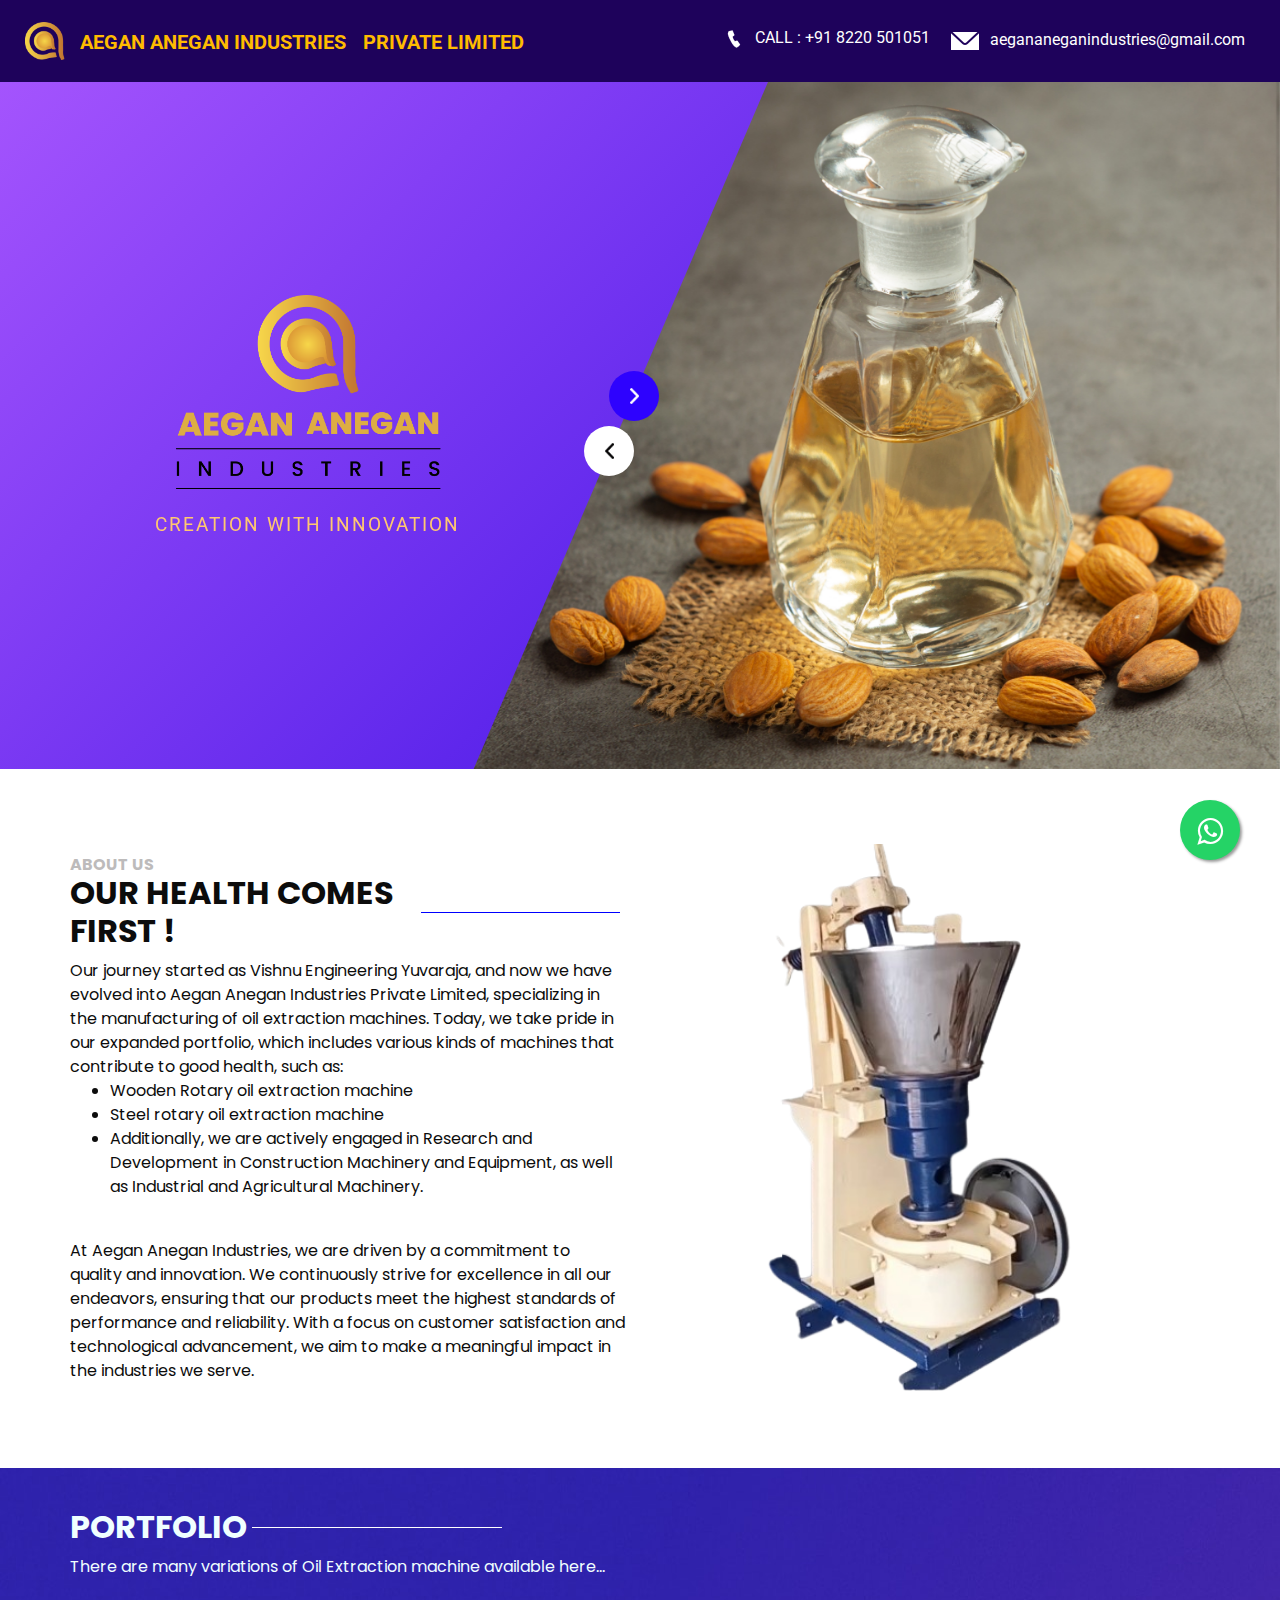
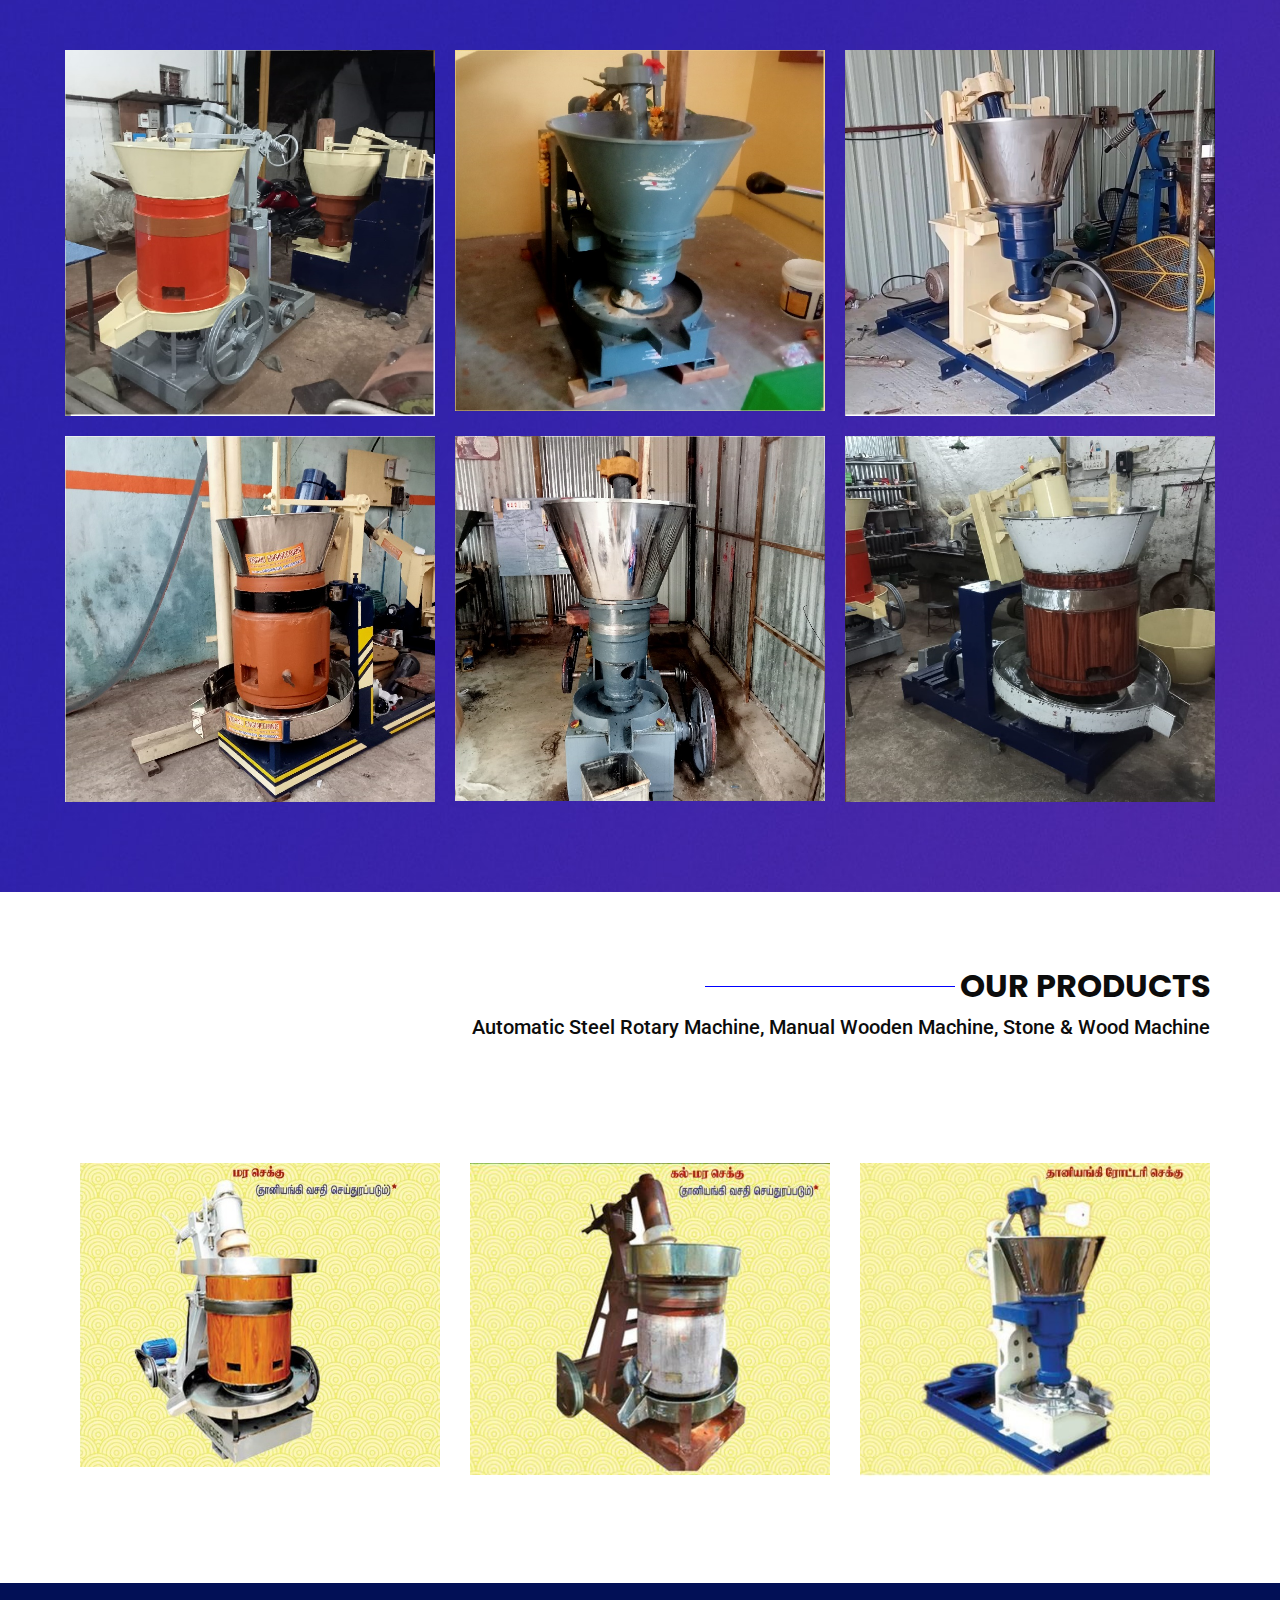
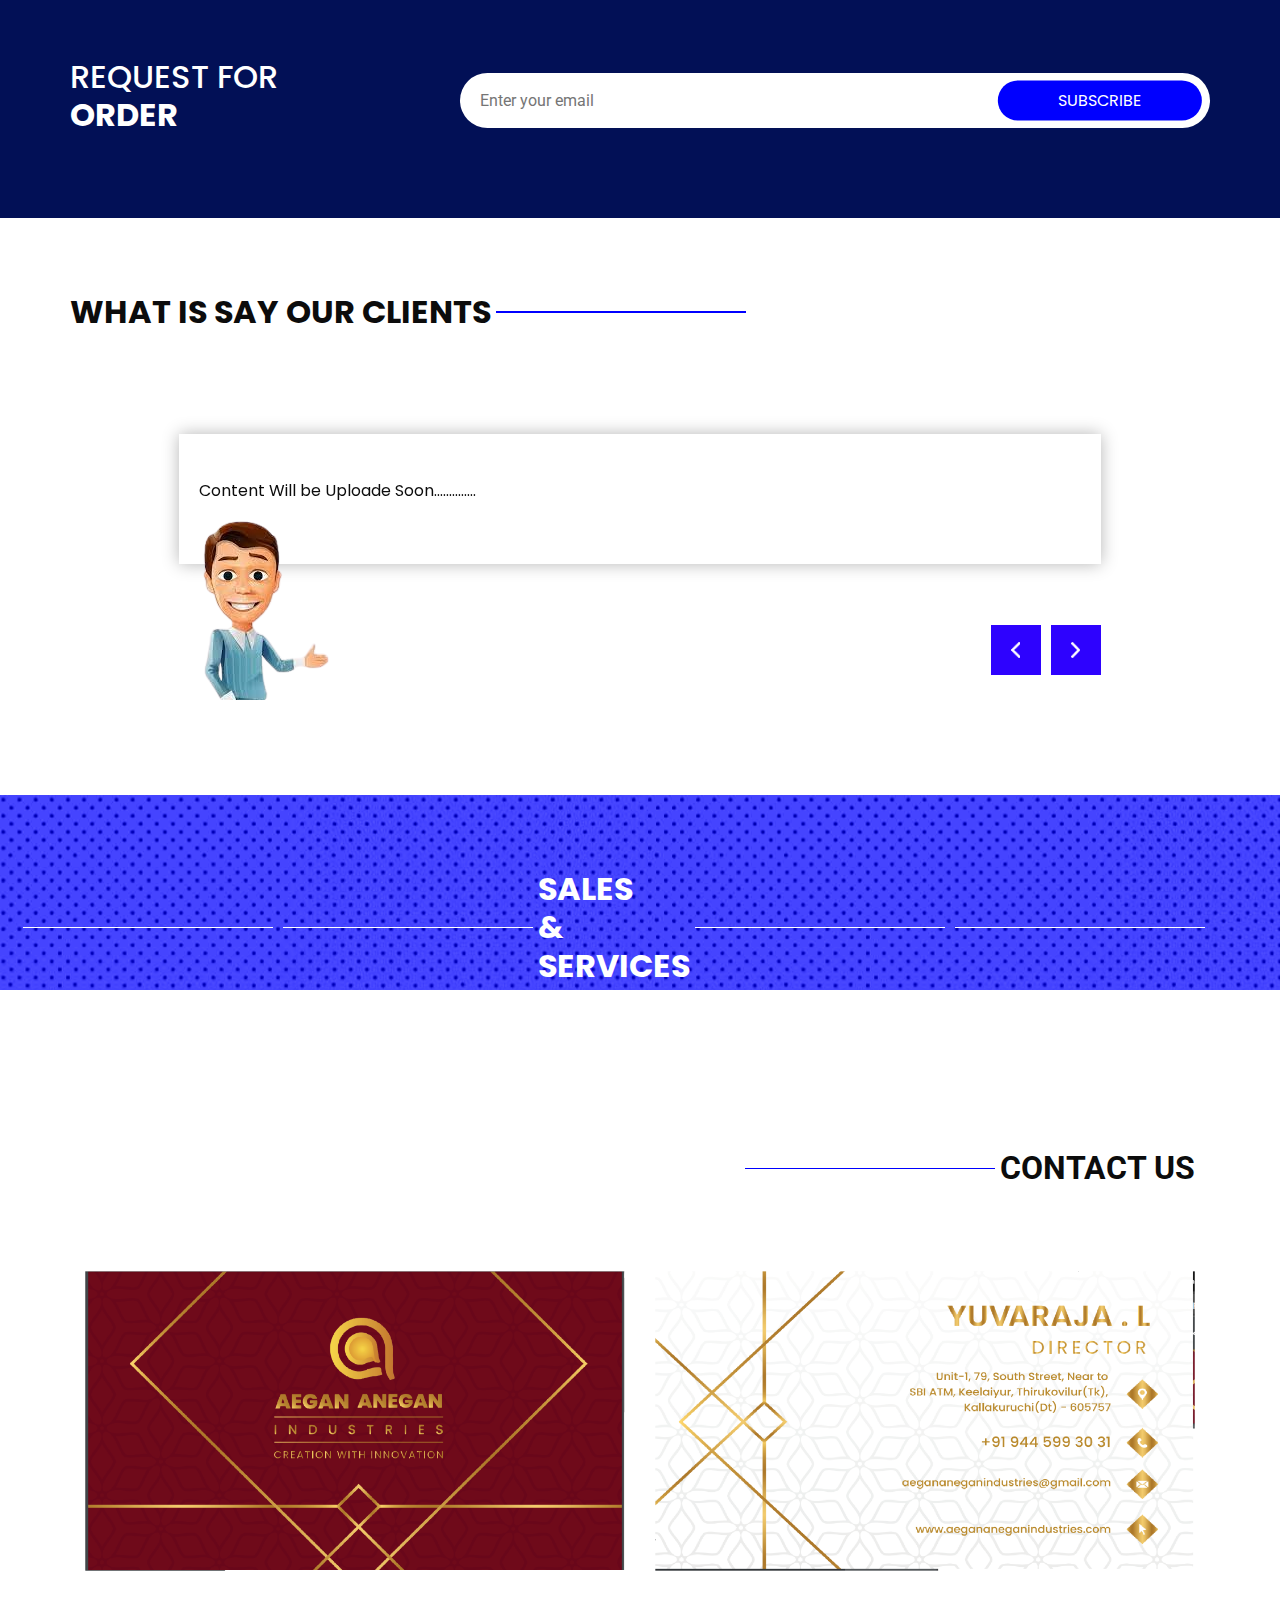
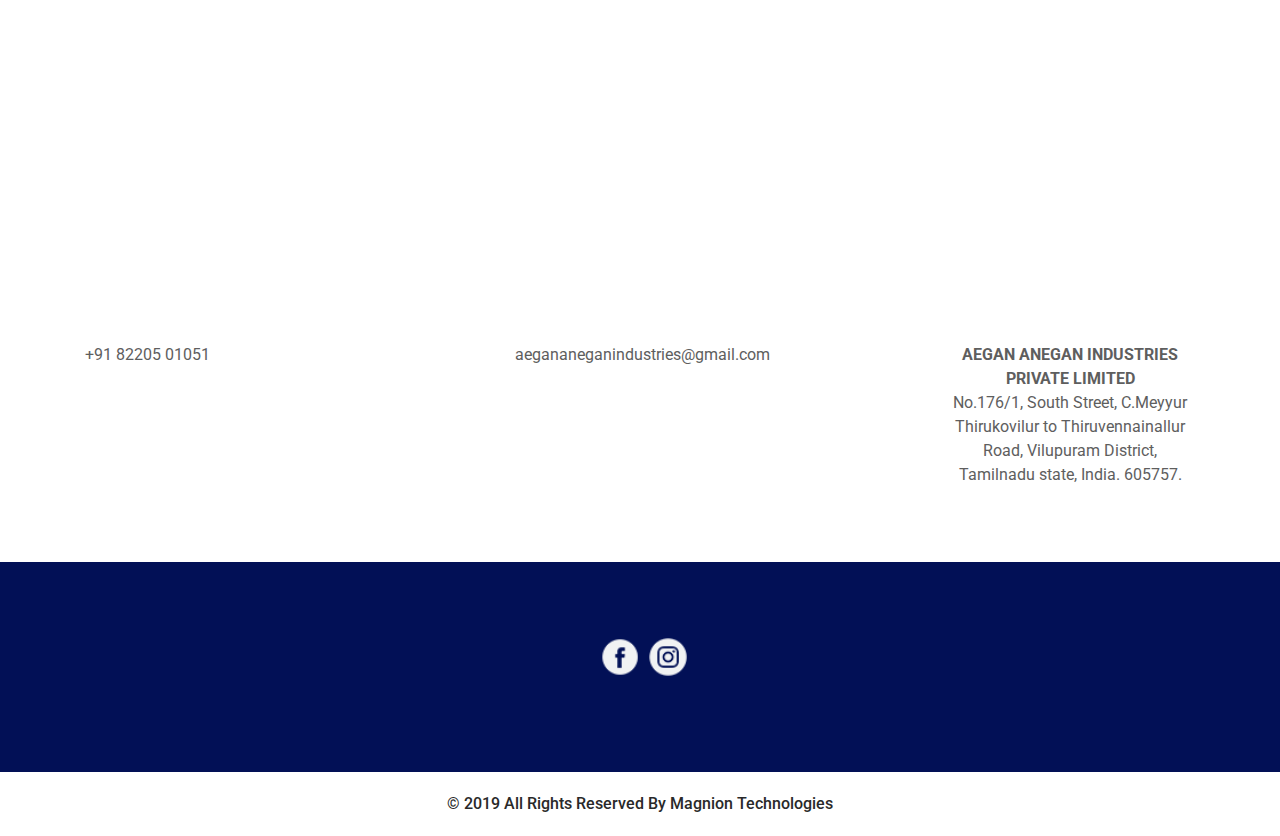
==== commit c65e4dfe: "updated address" ====
--- a/index.html
+++ b/index.html
@@ -1,23 +1,27 @@
 <!DOCTYPE html>
 <html>
+
 <head>
   <!-- Basic -->
   <meta charset="utf-8" />
   <meta http-equiv="X-UA-Compatible" content="IE=edge" />
-  
+
   <!-- Mobile Metas -->
   <meta name="viewport" content="width=device-width, initial-scale=1, shrink-to-fit=no" />
 
   <!-- SEO Meta Tags -->
   <title>Aegan Anegan Industries - Leading Manufacturing Solutions</title>
-  <meta name="description" content="Aegan Anegan Industries is a leading manufacturing company offering high-quality solutions for industrial needs. Contact us for innovative and efficient production solutions." />
-  <meta name="keywords" content="Manufacturing, Industrial Solutions, Aegan Anegan, Machinery, Production, Engineering, Industry Experts" />
+  <meta name="description"
+    content="Aegan Anegan Industries is a leading manufacturing company offering high-quality solutions for industrial needs. Contact us for innovative and efficient production solutions." />
+  <meta name="keywords"
+    content="Manufacturing, Industrial Solutions, Aegan Anegan, Machinery, Production, Engineering, Industry Experts" />
   <meta name="author" content="Aegan Anegan Industries" />
   <link rel="canonical" href="https://www.aegan-anegan-industries.com/" />
 
   <!-- Open Graph / Facebook Meta Tags -->
   <meta property="og:title" content="Aegan Anegan Industries - Leading Manufacturing Solutions" />
-  <meta property="og:description" content="Aegan Anegan Industries specializes in high-quality manufacturing solutions for industries worldwide." />
+  <meta property="og:description"
+    content="Aegan Anegan Industries specializes in high-quality manufacturing solutions for industries worldwide." />
   <meta property="og:image" content="https://www.aegan-anegan-industries.com/images/og-image.jpg" />
   <meta property="og:url" content="https://www.aegan-anegan-industries.com/" />
   <meta property="og:type" content="website" />
@@ -25,14 +29,15 @@
   <!-- Twitter Card Meta Tags -->
   <meta name="twitter:card" content="summary_large_image" />
   <meta name="twitter:title" content="Aegan Anegan Industries - Manufacturing Experts" />
-  <meta name="twitter:description" content="Leading provider of industrial and manufacturing solutions. Contact us for reliable production services." />
+  <meta name="twitter:description"
+    content="Leading provider of industrial and manufacturing solutions. Contact us for reliable production services." />
   <meta name="twitter:image" content="https://www.aegan-anegan-industries.com/images/twitter-image.jpg" />
 
   <!-- Favicon -->
   <link rel="icon" href="images/favicon.ico" type="image/x-icon" sizes="16x16">
   <link rel="icon" href="images/favicon-32x32.png" type="image/png" sizes="32x32">
   <link rel="icon" href="images/favicon-48x48.png" type="image/png" sizes="48x48">
-  
+
   <!-- Structured Data (JSON-LD) for SEO -->
   <script type="application/ld+json">
   {
@@ -65,7 +70,7 @@
 
   <!-- Custom Styles -->
   <link href="css/style.css" rel="stylesheet" />
-  
+
   <!-- Responsive Styles -->
   <link href="css/responsive.css" rel="stylesheet" />
 </head>
@@ -81,7 +86,7 @@
         <nav class="navbar navbar-expand-lg custom_nav-container ">
           <a class="navbar-brand" href="index.html">
             <div class="title-img">
-              <img src="images/logo.png" alt="" >
+              <img src="images/logo.png" alt="">
             </div>
             <div class="title-card">
               <h5 style="padding-left: 10px; padding-top: 10px; width: 283px; word-wrap: break-word;"><b>Aegan Anegan
@@ -151,7 +156,8 @@
             <span class="sr-only">Next</span>
           </a>
           <img src="images/logo3.png" alt="" width="70%" height="70%">
-          <p style="display: flex; color: #ffc870; justify-content: center; align-items: center; text-transform: uppercase; font-size: larger;">
+          <p
+            style="display: flex; color: #ffc870; justify-content: center; align-items: center; text-transform: uppercase; font-size: larger;">
             creation with innovation
           </p>
           <!-- <div>
@@ -198,8 +204,10 @@
               </h2>
               <hr>
             </div>
-          Our journey started as Vishnu Engineering Yuvaraja, and now we have evolved into Aegan Anegan Industries Private Limited, specializing in the manufacturing of oil extraction machines. Today, we take pride in our expanded portfolio, which includes various kinds of machines that contribute to good health, such as:
-              <br/>
+            Our journey started as Vishnu Engineering Yuvaraja, and now we have evolved into Aegan Anegan Industries
+            Private Limited, specializing in the manufacturing of oil extraction machines. Today, we take pride in our
+            expanded portfolio, which includes various kinds of machines that contribute to good health, such as:
+            <br />
 
             <div>
               <ul>
@@ -210,12 +218,16 @@
                   Steel rotary oil extraction machine
                 </li>
                 <li>
-                 Additionally, we are actively engaged in Research and Development in Construction Machinery and Equipment, as well as Industrial and Agricultural Machinery.
+                  Additionally, we are actively engaged in Research and Development in Construction Machinery and
+                  Equipment, as well as Industrial and Agricultural Machinery.
 
                 </li>
               </ul>
-              <br/>
-              At Aegan Anegan Industries, we are driven by a commitment to quality and innovation. We continuously strive for excellence in all our endeavors, ensuring that our products meet the highest standards of performance and reliability. With a focus on customer satisfaction and technological advancement, we aim to make a meaningful impact in the industries we serve.
+              <br />
+              At Aegan Anegan Industries, we are driven by a commitment to quality and innovation. We continuously
+              strive for excellence in all our endeavors, ensuring that our products meet the highest standards of
+              performance and reliability. With a focus on customer satisfaction and technological advancement, we aim
+              to make a meaningful impact in the industries we serve.
             </div>
             <div>
               <!-- <a href="">
@@ -259,7 +271,7 @@
             <div class="img-box">
               <img src="images/machine/m1.jpg" alt="">
               <!-- <a target="_blank" class="nav-link" title=""> -->
-                <!-- <img src="images/logo.png" alt=""> -->
+              <!-- <img src="images/logo.png" alt=""> -->
               <!-- </a> -->
             </div>
           </div>
@@ -267,7 +279,7 @@
             <div class="img-box">
               <img src="images/machine/m2.jpg" alt="">
               <!-- <a target="_blank" class="nav-link" title=""> -->
-                <!-- <img src="images/logo.png" alt=""> -->
+              <!-- <img src="images/logo.png" alt=""> -->
               <!-- </a> -->
             </div>
           </div>
@@ -275,7 +287,7 @@
             <div class="img-box">
               <img src="images/machine/m3.jpg" alt="">
               <!-- <a target="_blank" class="nav-link" title=""> -->
-                <!-- <img src="images/logo.png" alt=""> -->
+              <!-- <img src="images/logo.png" alt=""> -->
               <!-- </a> -->
             </div>
           </div>
@@ -283,7 +295,7 @@
             <div class="img-box">
               <img src="images/machine/m4.jpg" alt="">
               <!-- <a target="_blank" class="nav-link" title=""> -->
-                <!-- <img src="images/logo.png" alt=""> -->
+              <!-- <img src="images/logo.png" alt=""> -->
               <!-- </a> -->
             </div>
           </div>
@@ -291,7 +303,7 @@
             <div class="img-box">
               <img src="images/machine/m5.jpg" alt="">
               <!-- <a target="_blank" class="nav-link" title=""> -->
-                <!-- <img src="images/logo.png" alt=""> -->
+              <!-- <img src="images/logo.png" alt=""> -->
               <!-- </a> -->
             </div>
           </div>
@@ -299,7 +311,7 @@
             <div class="img-box">
               <img src="images/machine/m6.jpg" alt="">
               <!-- <a target="_blank" class="nav-link" title=""> -->
-                <!-- <img src="images/logo.png" alt=""> -->
+              <!-- <img src="images/logo.png" alt=""> -->
               <!-- </a> -->
             </div>
           </div>
@@ -668,8 +680,9 @@
             <div class="item">
               <!-- <div class="img-box box-1"></div> -->
               <div class="detail-box">
-                <p><b>AEGAN ANEGAN INDUSTRIES PRIVATE LIMITED</b><br>No.79/44, South Street,
-                  Cuddalore Main road, Keelaiyur, Thirukovilur Tk, Kallakuruchi District 605757</p>
+                <p><b>AEGAN ANEGAN INDUSTRIES PRIVATE LIMITED</b><br>No.176/1, South Street,
+                  C.Meyyur Thirukovilur to Thiruvennainallur Road, Vilupuram District, Tamilnadu state, India. 605757.
+                </p>
               </div>
             </div>
           </a>
@@ -775,4 +788,4 @@
 </body>
 </body>
 
-</html>
+</html>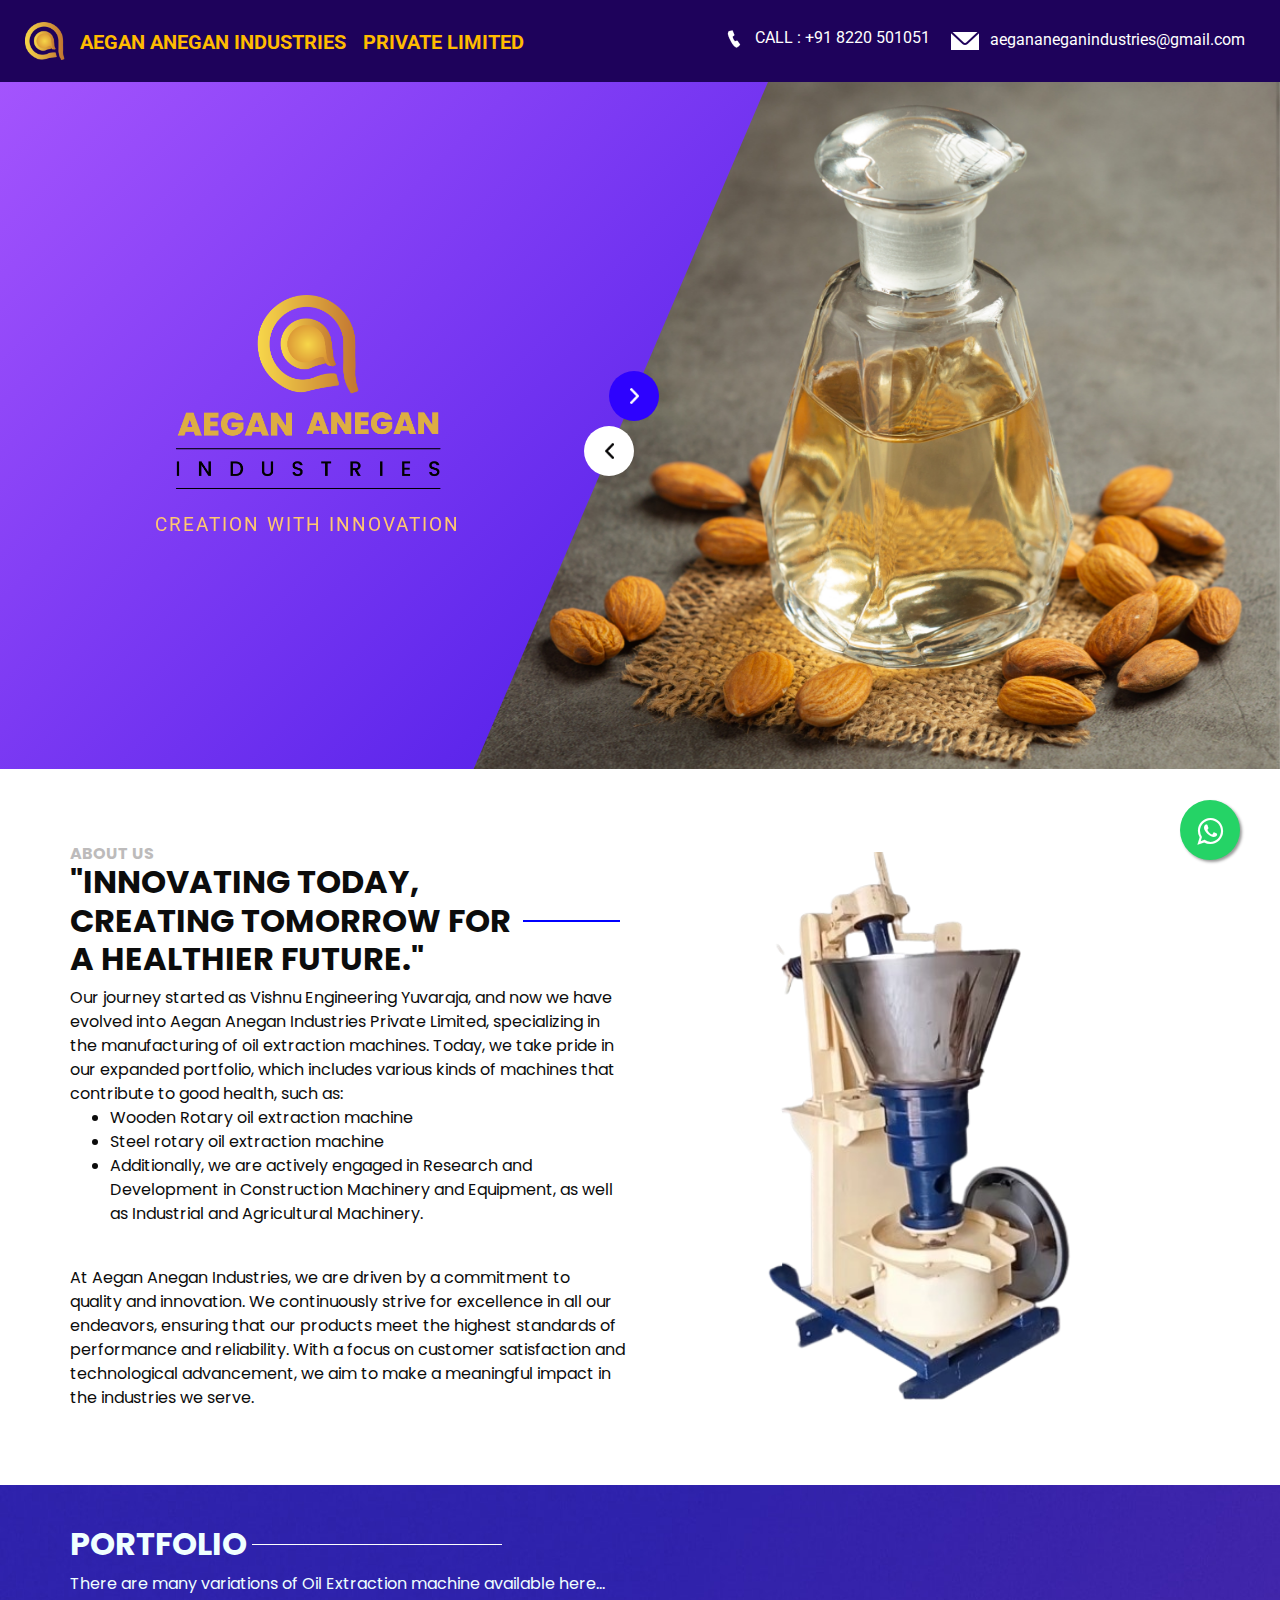
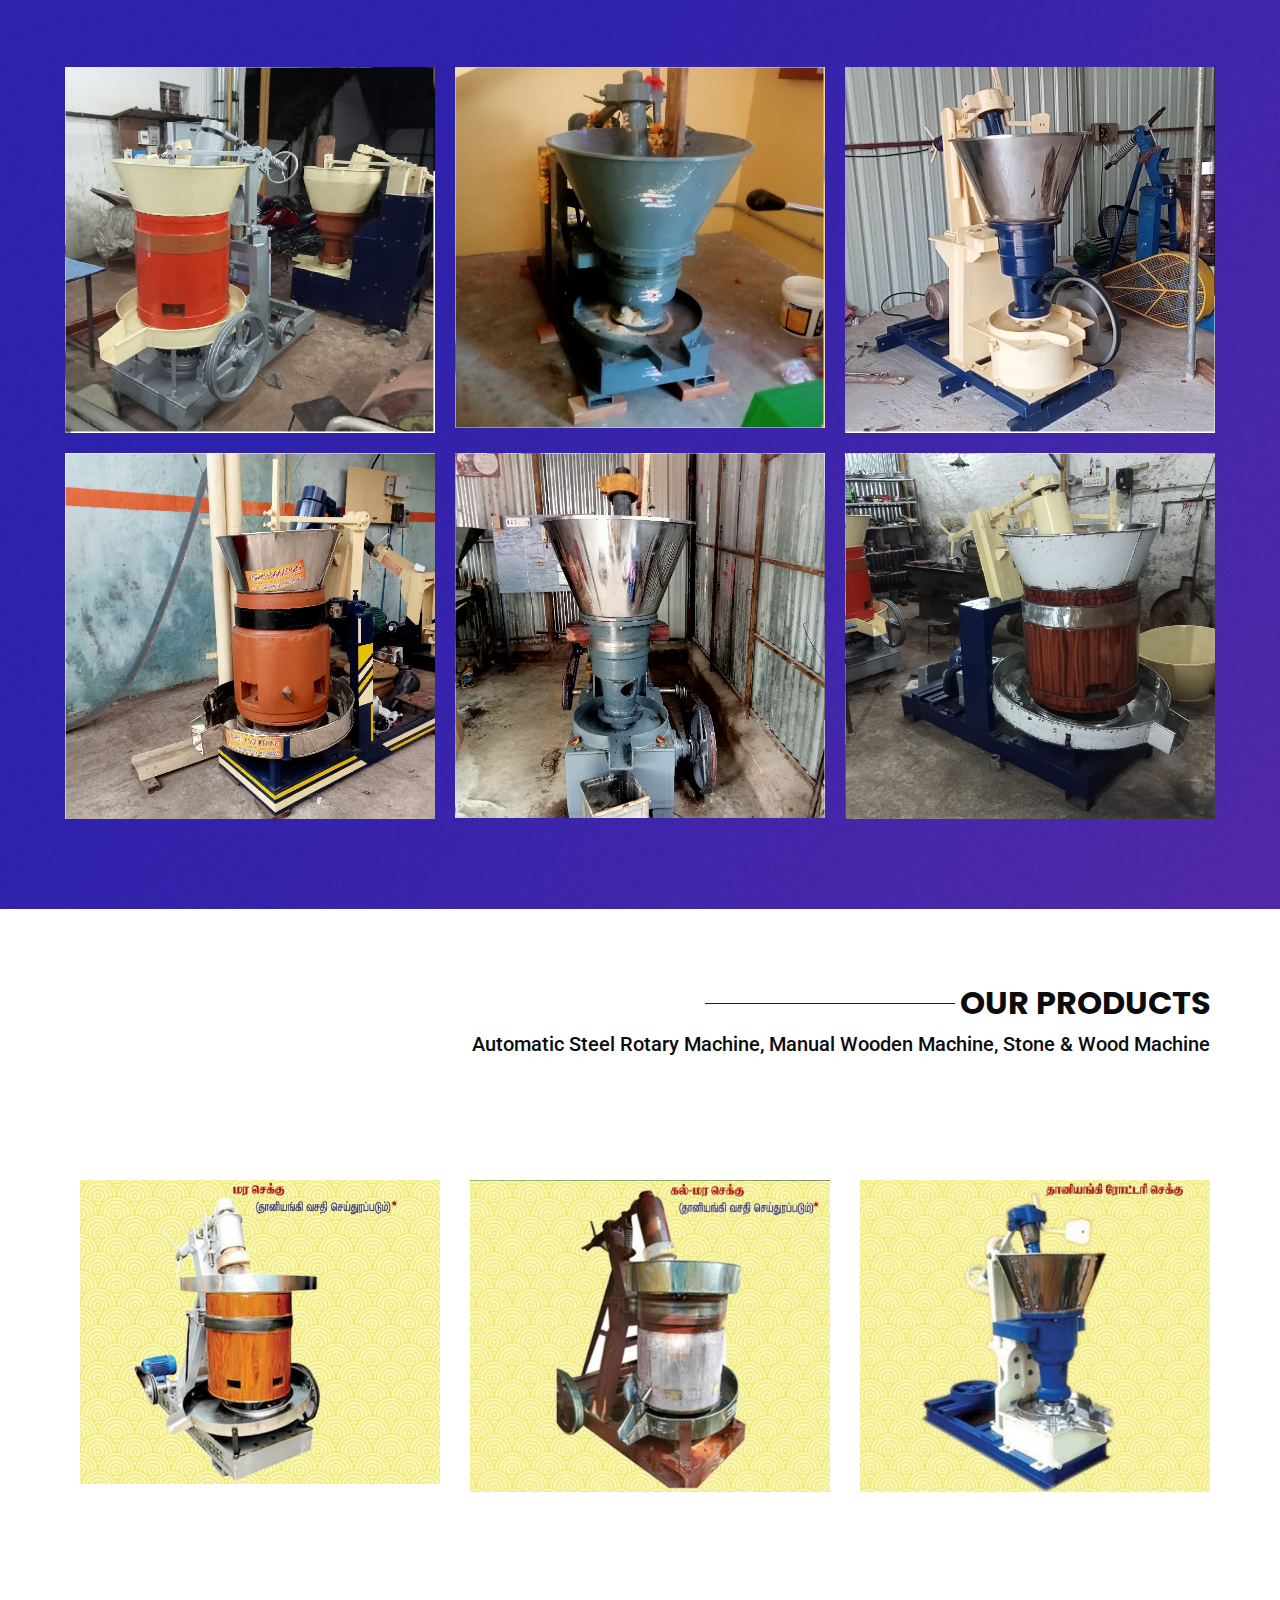
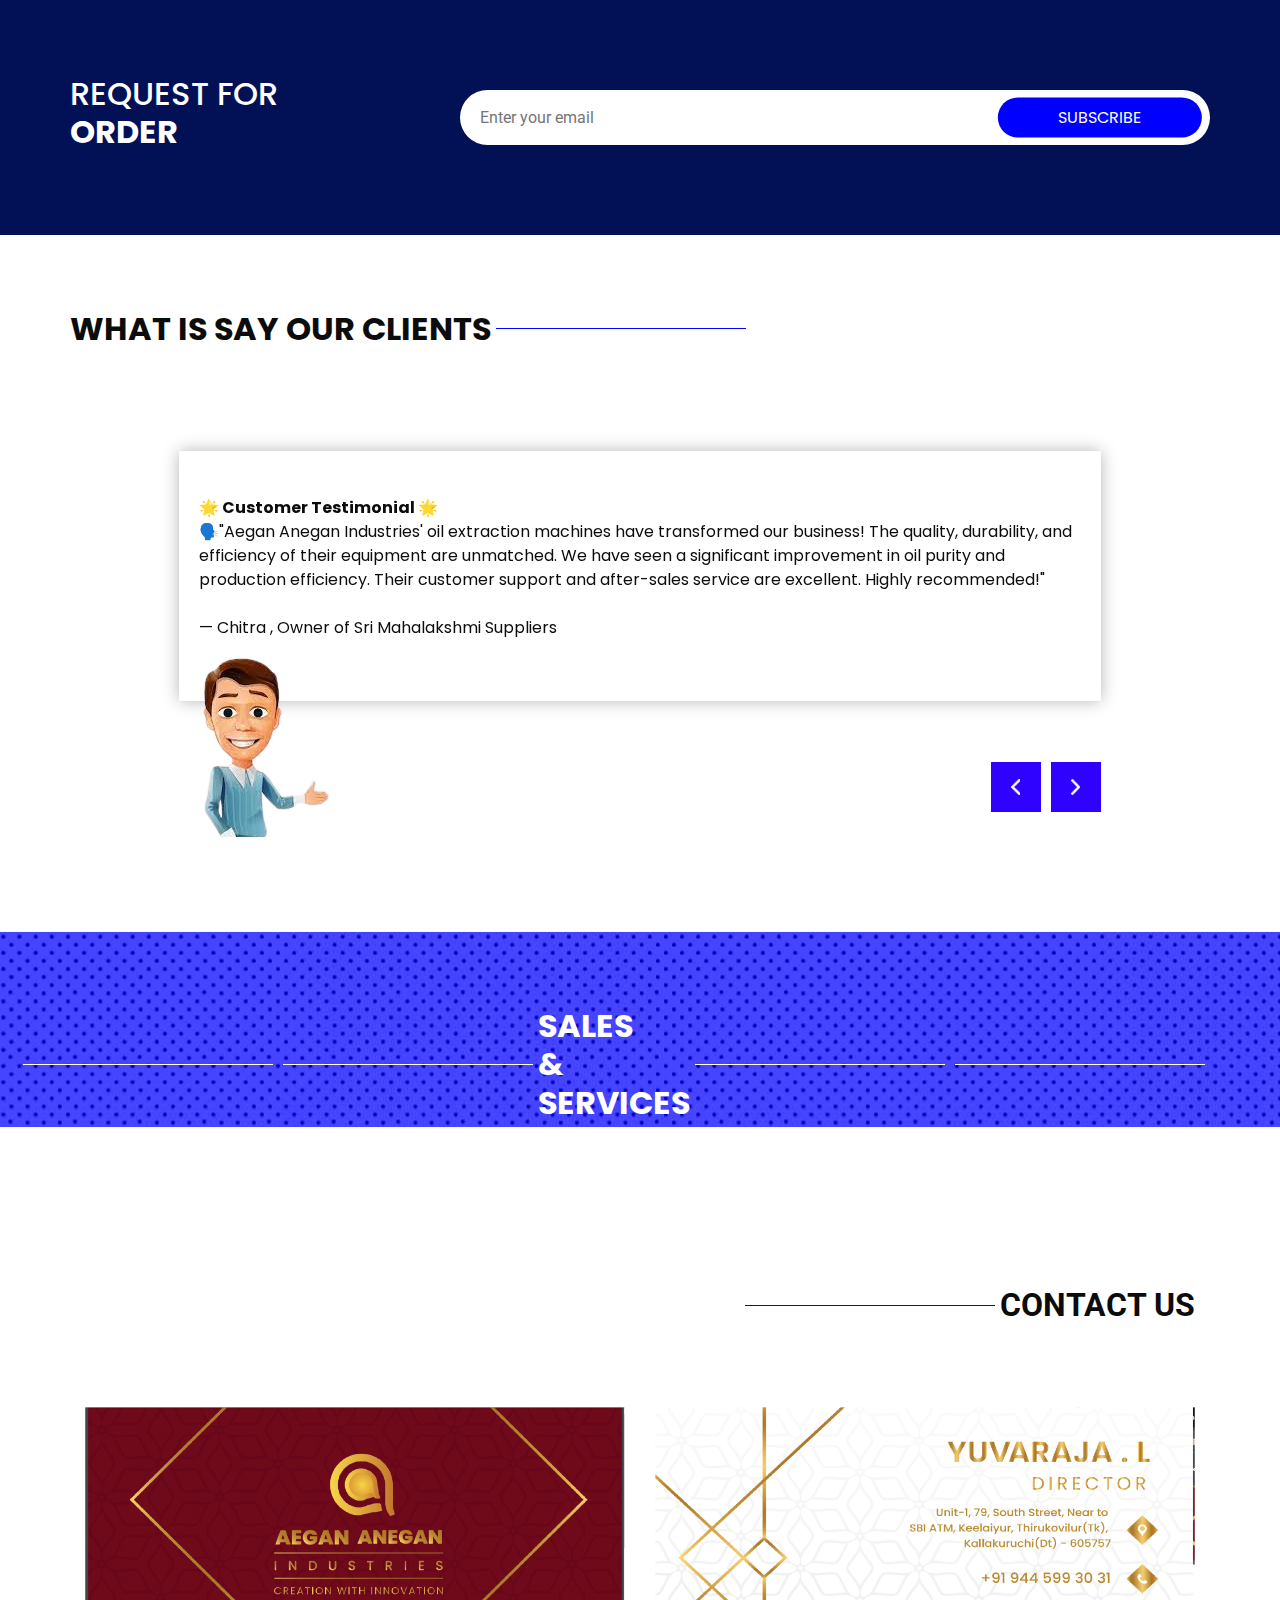
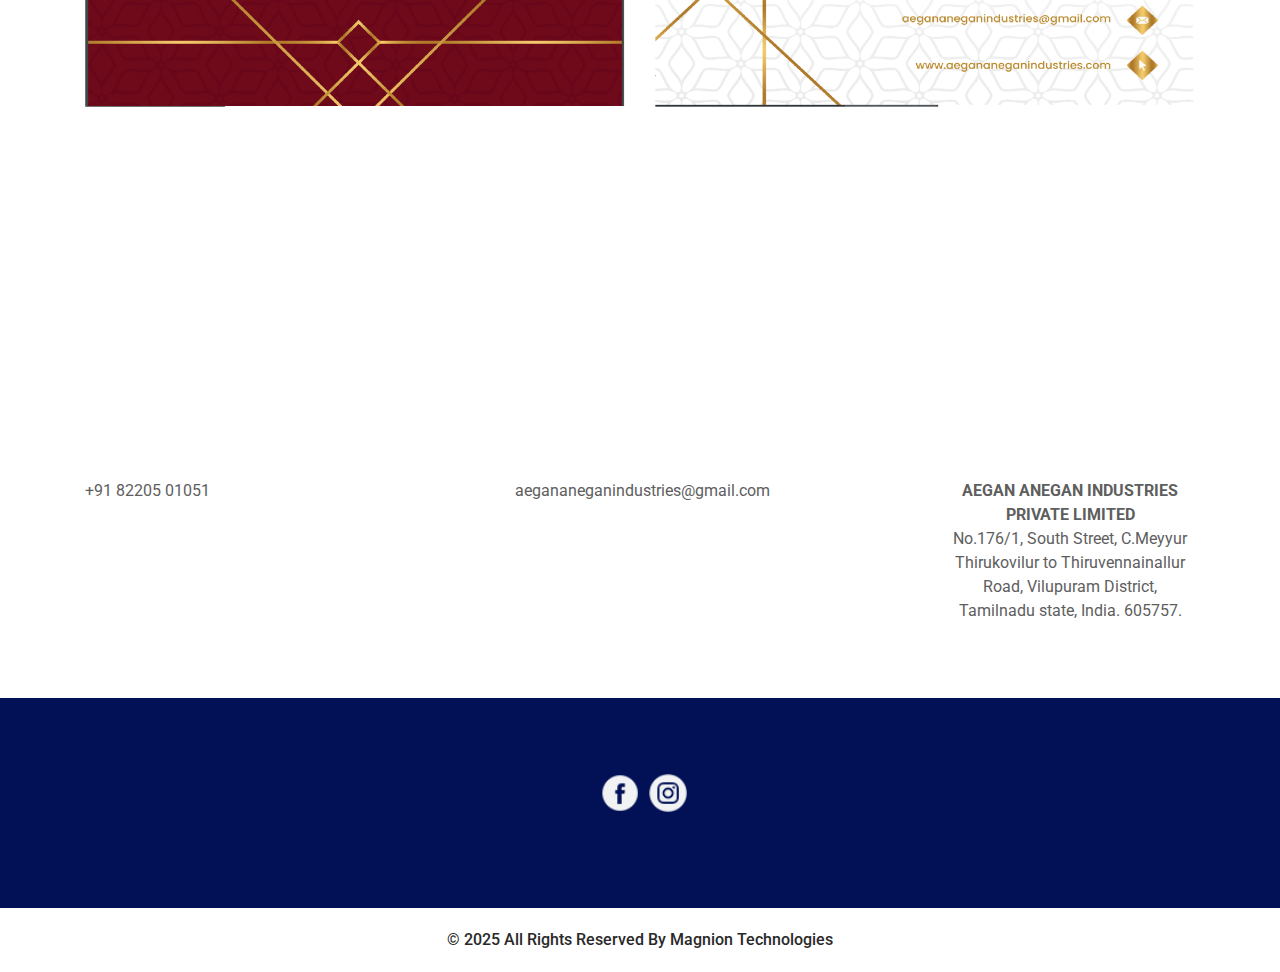
==== commit d68f298a: "Customer Say" ====
--- a/index.html
+++ b/index.html
@@ -200,7 +200,7 @@
             </h6>
             <div class="custom_heading-container">
               <h2>
-                Our Health Comes First !
+                "Innovating Today, Creating Tomorrow for a Healthier Future."
               </h2>
               <hr>
             </div>
@@ -512,7 +512,13 @@
               <div class="box">
                 <div class="detail-box">
                   <p>
-                    Content Will be Uploade Soon..............
+                    <b>🌟 Customer Testimonial 🌟</b><br />
+                    🗣️"Aegan Anegan Industries' oil extraction machines have transformed our business! The quality,
+                    durability, and efficiency of their equipment are unmatched. We have seen a significant improvement
+                    in oil purity and production efficiency. Their customer support and after-sales service are
+                    excellent. Highly recommended!"
+                    <br /> <br>
+                    — Chitra , Owner of Sri Mahalakshmi Suppliers
                   </p>
                 </div>
                 <div class="client-id">
@@ -776,7 +782,7 @@
   <!-- footer section -->
   <section class="container-fluid footer_section">
     <p>
-      &copy; 2019 All Rights Reserved By
+      &copy; 2025 All Rights Reserved By
       <a href="https://magniontechnologies.co.in/">Magnion Technologies</a>
     </p>
   </section>
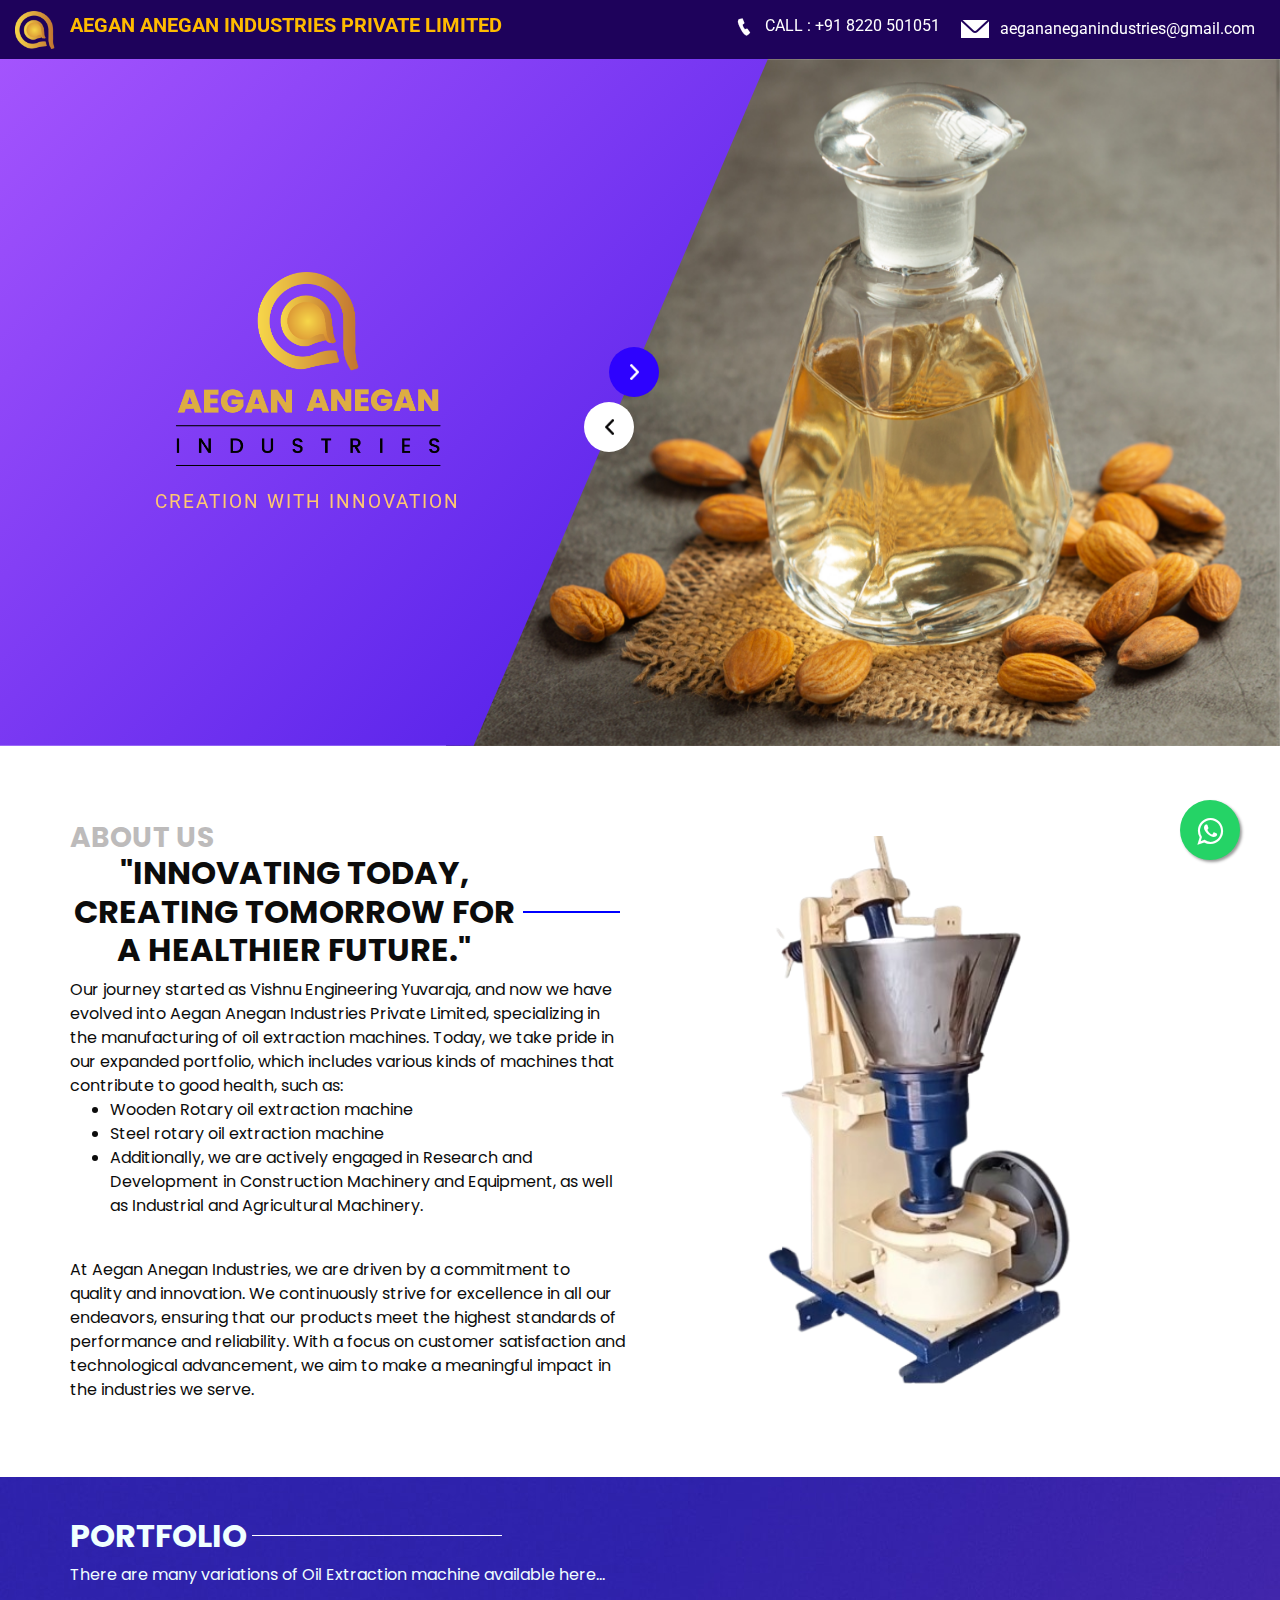
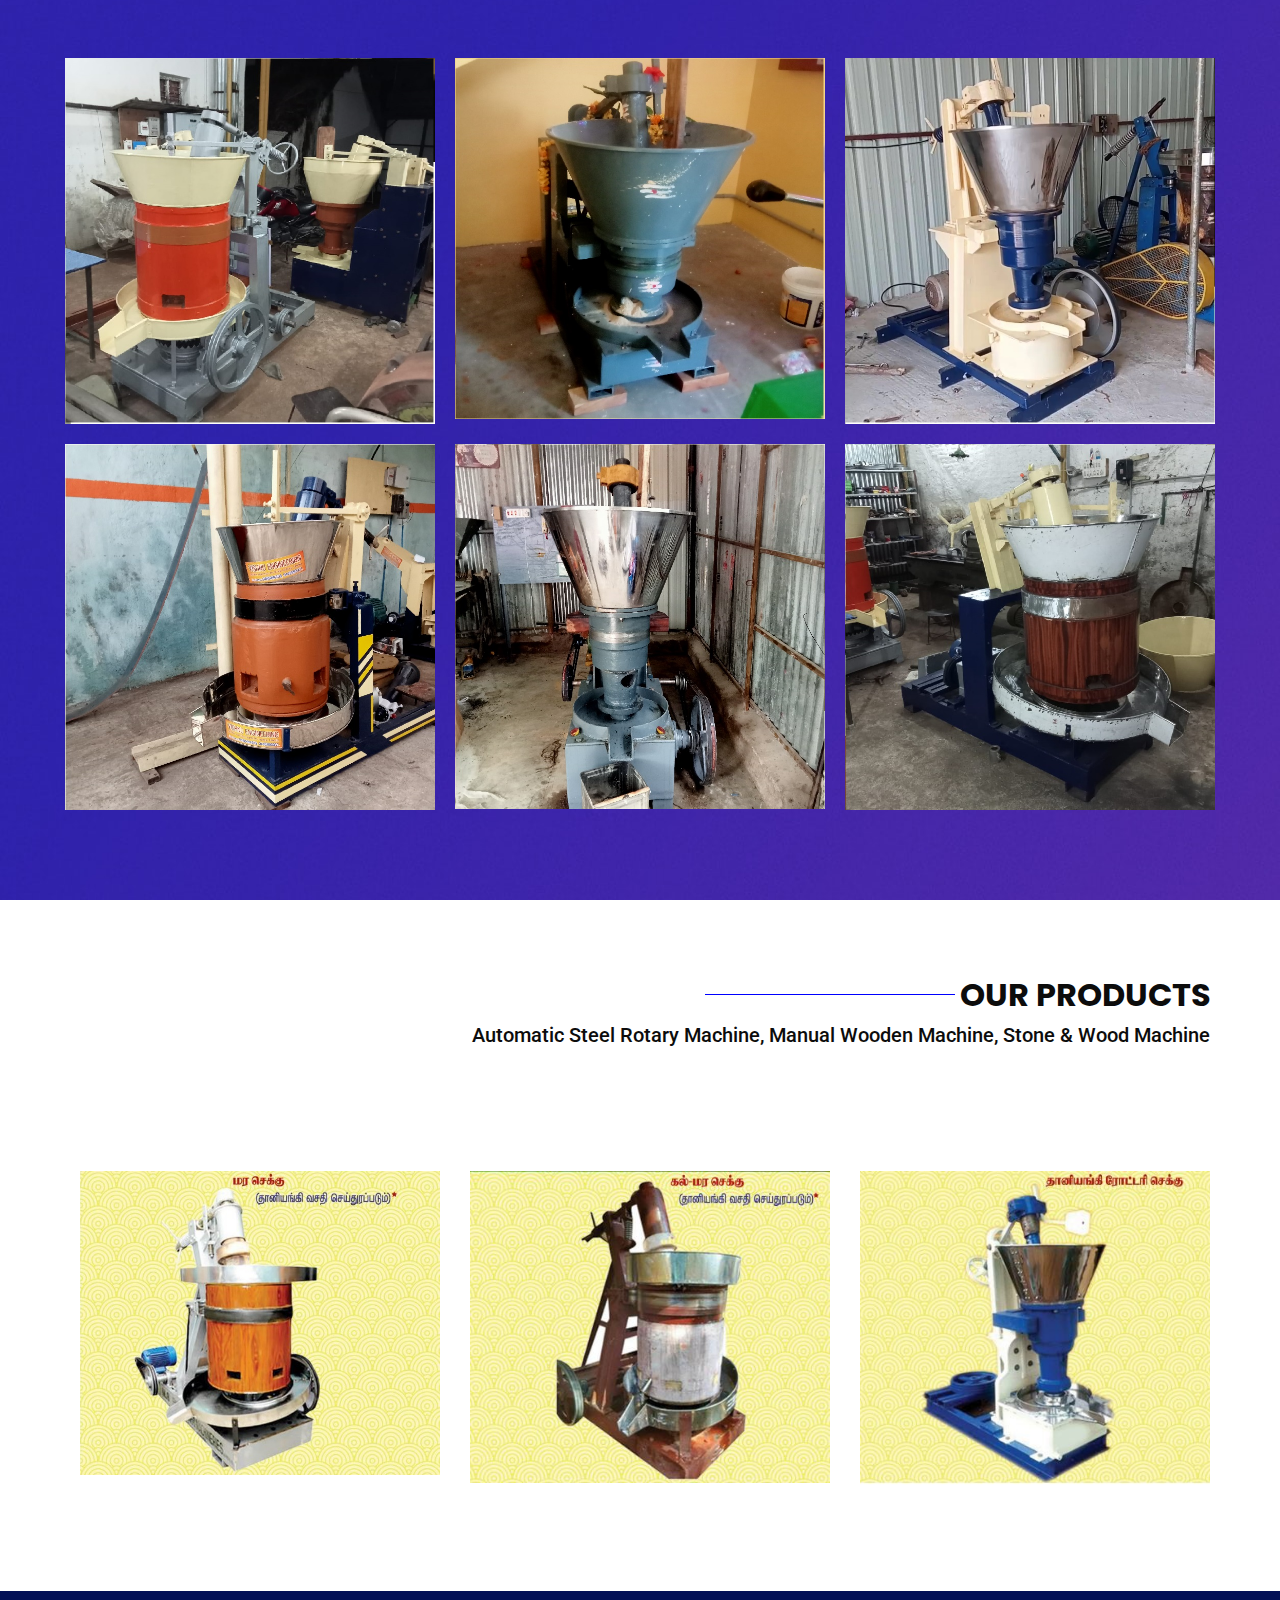
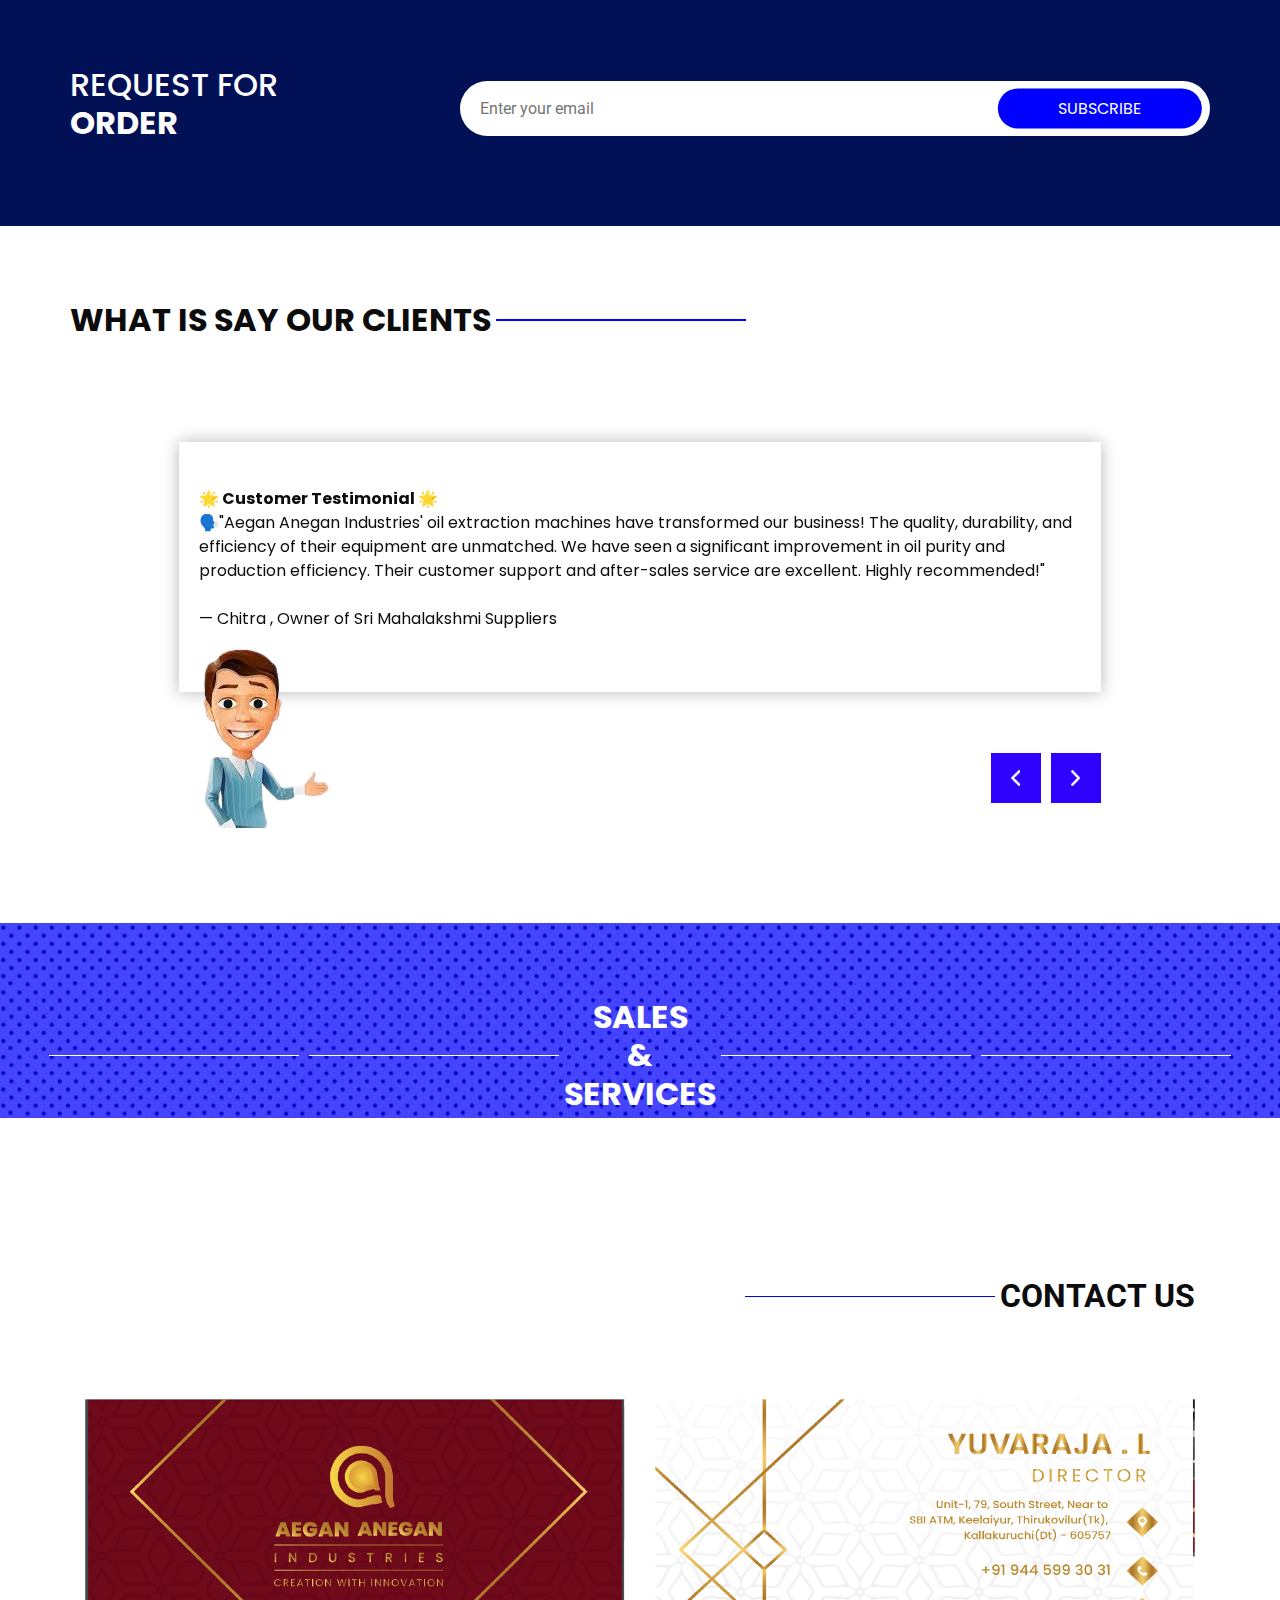
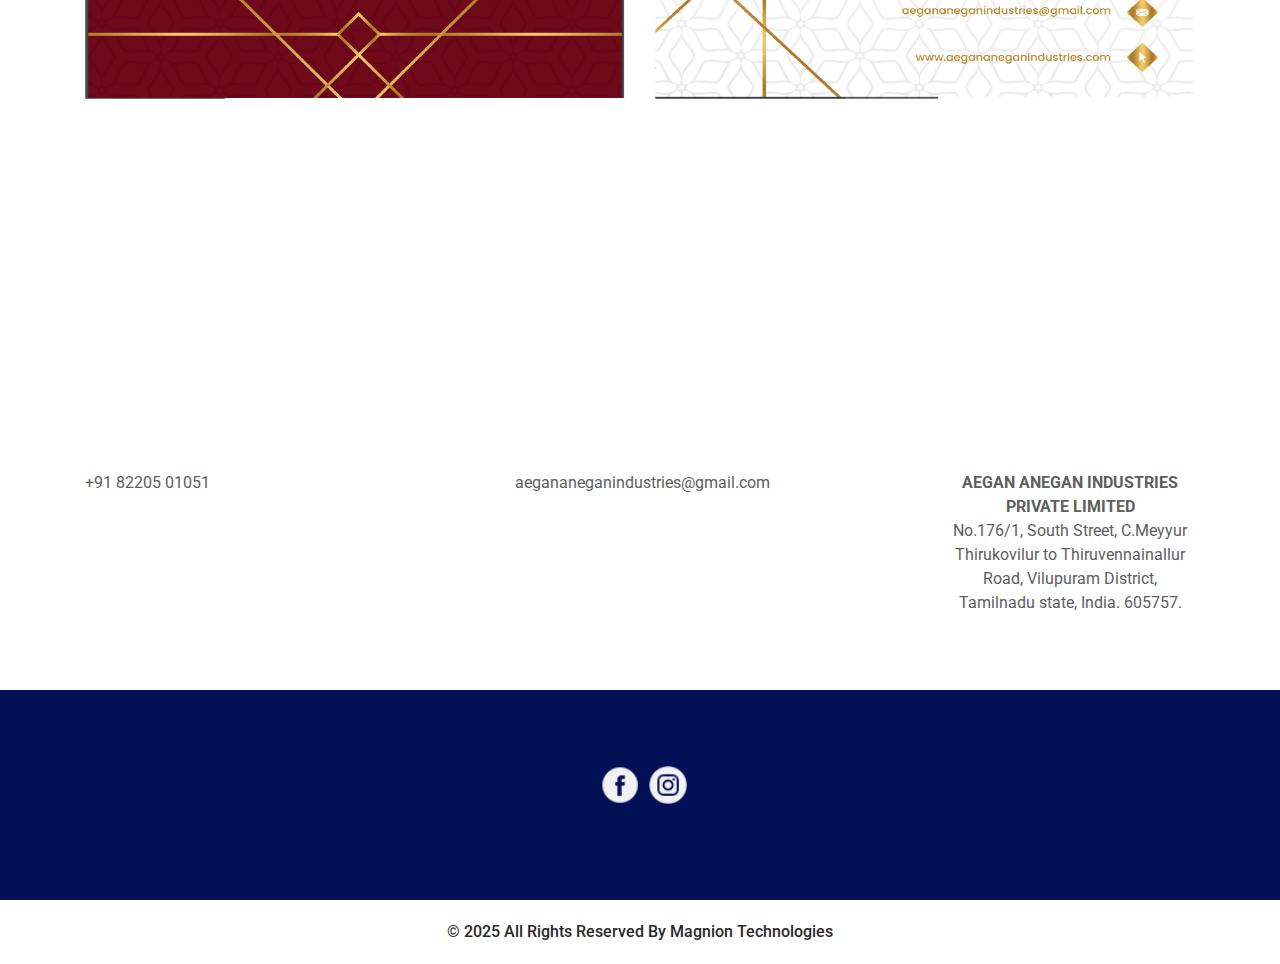
==== commit bcc64cfe: "Refactor CSS for improved alignment and consistency; update HTML structure for better readability" ====
--- a/index.html
+++ b/index.html
@@ -7,7 +7,7 @@
   <meta http-equiv="X-UA-Compatible" content="IE=edge" />
 
   <!-- Mobile Metas -->
-  <meta name="viewport" content="width=device-width, initial-scale=1, shrink-to-fit=no" />
+  <meta name="viewport" content="width=device-width, initial-scale=1" />
 
   <!-- SEO Meta Tags -->
   <title>Aegan Anegan Industries - Leading Manufacturing Solutions</title>
@@ -16,27 +16,19 @@
   <meta name="keywords"
     content="Manufacturing, Industrial Solutions, Aegan Anegan, Machinery, Production, Engineering, Industry Experts" />
   <meta name="author" content="Aegan Anegan Industries" />
-  <link rel="canonical" href="https://www.aegan-anegan-industries.com/" />
+  <link rel="canonical" href="https://www.aeganai.in/" />
 
   <!-- Open Graph / Facebook Meta Tags -->
   <meta property="og:title" content="Aegan Anegan Industries - Leading Manufacturing Solutions" />
   <meta property="og:description"
     content="Aegan Anegan Industries specializes in high-quality manufacturing solutions for industries worldwide." />
-  <meta property="og:image" content="https://www.aegan-anegan-industries.com/images/og-image.jpg" />
-  <meta property="og:url" content="https://www.aegan-anegan-industries.com/" />
+  <meta property="og:image" content="https://www.aeganai.in/images/logo3.png" />
+  <meta property="og:url" content="https://www.aeganai.in/  " />
   <meta property="og:type" content="website" />
 
-  <!-- Twitter Card Meta Tags -->
-  <meta name="twitter:card" content="summary_large_image" />
-  <meta name="twitter:title" content="Aegan Anegan Industries - Manufacturing Experts" />
-  <meta name="twitter:description"
-    content="Leading provider of industrial and manufacturing solutions. Contact us for reliable production services." />
-  <meta name="twitter:image" content="https://www.aegan-anegan-industries.com/images/twitter-image.jpg" />
-
   <!-- Favicon -->
-  <link rel="icon" href="images/favicon.ico" type="image/x-icon" sizes="16x16">
-  <link rel="icon" href="images/favicon-32x32.png" type="image/png" sizes="32x32">
-  <link rel="icon" href="images/favicon-48x48.png" type="image/png" sizes="48x48">
+  <link rel="icon" href="images/apple-touch-icon.png" type="image/png" sizes="52x52">
+  <link rel="icon" href="images/android-chrome-192x192.png" type="image/png" sizes="192x192">
 
   <!-- Structured Data (JSON-LD) for SEO -->
   <script type="application/ld+json">
@@ -44,8 +36,8 @@
     "@context": "https://schema.org",
     "@type": "Organization",
     "name": "Aegan Anegan Industries",
-    "url": "https://www.aegan-anegan-industries.com/",
-    "logo": "https://www.aegan-anegan-industries.com/images/logo.png",
+    "url": "https://www.aeganai.in/",
+    "logo": "https://www.aeganai.in/images/logo.png",
     "description": "Aegan Anegan Industries is a leading manufacturer specializing in high-quality industrial solutions.",
     "contactPoint": {
       "@type": "ContactPoint",
@@ -83,17 +75,12 @@
     <!-- header section strats -->
     <header class="header_section">
       <div class="container-fluid">
-        <nav class="navbar navbar-expand-lg custom_nav-container ">
-          <a class="navbar-brand" href="index.html">
+        <nav class="navbar navbar-expand-lg custom_nav-container">
+          <a class="navbar-brand" style="display: flex; flex-direction: row; justify-content: center; align-items: center; gap: 10px;" href="index.html">
             <div class="title-img">
               <img src="images/logo.png" alt="">
             </div>
-            <div class="title-card">
-              <h5 style="padding-left: 10px; padding-top: 10px; width: 283px; word-wrap: break-word;"><b>Aegan Anegan
-                  Industries </b></h5>
-              <h5 style="padding-left: 10px; padding-top: 10px; width: 300px; word-wrap: break-word;"><b>Private
-                  Limited</b></h5>
-            </div>
+              <h5><b style="text-wrap: initial;">Aegan Anegan Industries Private Limited</b></h5>
           </a>
           <!-- <button class="navbar-toggler" type="button" data-toggle="collapse" data-target="#navbarSupportedContent"
               aria-controls="navbarSupportedContent" aria-expanded="false" aria-label="Toggle navigation">
@@ -195,9 +182,9 @@
       <div class="row">
         <div class="col-md-6">
           <div class="detail-box">
-            <h6>
+            <h3>
               About Us
-            </h6>
+            </h3>
             <div class="custom_heading-container">
               <h2>
                 "Innovating Today, Creating Tomorrow for a Healthier Future."
@@ -599,12 +586,11 @@
 
   <section class="service_section layout_padding">
     <div class="container">
-      <div class="d-flex flex-column align-items-end">
+      <div class="d-flex flex-column align-items-center">
         <div class="custom_heading-container">
           <hr>
           <hr>
-          <h2>
-            Sales<br> &<br> Services
+          <h2>Sales<br> &<br> Services
           </h2>
           <hr>
           <hr><br>
--- a/css/style.css
+++ b/css/style.css
@@ -33,13 +33,14 @@
   display: -ms-flexbox;
   display: flex;
   -webkit-box-align: center;
-      -ms-flex-align: center;
-          align-items: center;
+  -ms-flex-align: center;
+  align-items: center;
 }
 
 .custom_heading-container h2 {
   text-transform: uppercase;
   font-weight: bold;
+  text-align: center;
 }
 
 .custom_heading-container hr {
@@ -54,8 +55,8 @@
   display: -ms-flexbox;
   display: flex;
   -webkit-box-align: center;
-      -ms-flex-align: center;
-          align-items: center;
+  -ms-flex-align: center;
+  align-items: center;
 }
 
 .custom1_heading-container h2 {
@@ -85,12 +86,11 @@
 
 .header_section {
   background-color: #1e025b;
-  padding: 10px 0;
 }
 
 .header_section .container-fluid {
-  padding-right: 25px;
-  padding-left: 25px;
+  /* padding-right: 25px;
+  padding-left: 25px; */
 }
 
 .header_section .nav_container {
@@ -135,7 +135,7 @@
 .btn:focus {
   outline: none !important;
   -webkit-box-shadow: none;
-          box-shadow: none;
+  box-shadow: none;
 }
 
 .navbar-brand,
@@ -161,8 +161,9 @@
   display: -ms-flexbox;
   display: flex;
   -webkit-box-align: center;
-      -ms-flex-align: center;
-          align-items: center;
+  -ms-flex-align: center;
+  align-items: center;
+  justify-content: center;
 }
 
 .navbar-brand img {
@@ -198,8 +199,8 @@
   display: -ms-flexbox;
   display: flex;
   -webkit-box-align: center;
-      -ms-flex-align: center;
-          align-items: center;
+  -ms-flex-align: center;
+  align-items: center;
   padding-left: 10%;
 }
 
@@ -254,7 +255,7 @@
   background: linear-gradient(135deg, #a454fd, #2b05df);
   z-index: 3;
   -webkit-clip-path: polygon(0 0, 60% 0, 37% 100%, 0% 100%);
-          clip-path: polygon(0 0, 60% 0, 37% 100%, 0% 100%);
+  clip-path: polygon(0 0, 60% 0, 37% 100%, 0% 100%);
 }
 
 .slider_section .carousel-control-prev,
@@ -275,7 +276,7 @@
   background-color: #ffffff;
   top: 50%;
   -webkit-transform: translate(-50%, 0);
-          transform: translate(-50%, 0);
+  transform: translate(-50%, 0);
 }
 
 .slider_section .carousel-control-next {
@@ -283,7 +284,7 @@
   background-color: #2e02fe;
   top: calc(50% - 30px);
   -webkit-transform: translate(0, -50%);
-          transform: translate(0, -50%);
+  transform: translate(0, -50%);
 }
 
 .about_section {
@@ -292,8 +293,8 @@
 
 .about_section .row {
   -webkit-box-align: center;
-      -ms-flex-align: center;
-          align-items: center;
+  -ms-flex-align: center;
+  align-items: center;
 }
 
 .about_section a {
@@ -319,7 +320,7 @@
   width: 100%;
 }
 
-.about_section h6 {
+.about_section h3 {
   text-transform: uppercase;
   color: #bdbbbb;
   font-weight: bold;
@@ -346,8 +347,8 @@
   display: -ms-flexbox;
   display: flex;
   -webkit-box-pack: justify;
-      -ms-flex-pack: justify;
-          justify-content: space-between;
+  -ms-flex-pack: justify;
+  justify-content: space-between;
 }
 
 .service_section .box {
@@ -368,11 +369,11 @@
   display: -ms-flexbox;
   display: flex;
   -webkit-box-pack: center;
-      -ms-flex-pack: center;
-          justify-content: center;
+  -ms-flex-pack: center;
+  justify-content: center;
   -webkit-box-align: center;
-      -ms-flex-align: center;
-          align-items: center;
+  -ms-flex-align: center;
+  align-items: center;
   background-color: #ffffff;
 }
 
@@ -410,8 +411,8 @@
   display: -ms-flexbox;
   display: flex;
   -webkit-box-pack: center;
-      -ms-flex-pack: center;
-          justify-content: center;
+  -ms-flex-pack: center;
+  justify-content: center;
 }
 
 .service_section .read-btn a {
@@ -457,11 +458,11 @@
   position: absolute;
   opacity: 0;
   -webkit-box-align: center;
-      -ms-flex-align: center;
-          align-items: center;
+  -ms-flex-align: center;
+  align-items: center;
   -webkit-box-pack: center;
-      -ms-flex-pack: center;
-          justify-content: center;
+  -ms-flex-pack: center;
+  justify-content: center;
   width: 50px;
   height: 50px;
   border-radius: 100%;
@@ -469,7 +470,7 @@
   top: 50%;
   left: 50%;
   -webkit-transform: translate(-50%, -50%);
-          transform: translate(-50%, -50%);
+  transform: translate(-50%, -50%);
   -webkit-transition: opacity 0.2s;
   transition: opacity 0.2s;
 }
@@ -487,7 +488,7 @@
   top: 50%;
   left: 50%;
   -webkit-transform: translate(-50%, -50%);
-          transform: translate(-50%, -50%);
+  transform: translate(-50%, -50%);
   width: 0;
   height: 0;
   /* background-color: rgba(147, 143, 233, 0.8); */
@@ -530,8 +531,8 @@
   display: -ms-flexbox;
   display: flex;
   -webkit-box-pack: end;
-      -ms-flex-pack: end;
-          justify-content: flex-end;
+  -ms-flex-pack: end;
+  justify-content: flex-end;
   padding: 10px 0;
 }
 
@@ -573,8 +574,8 @@
 
 .subscribe_section .row {
   -webkit-box-align: center;
-      -ms-flex-align: center;
-          align-items: center;
+  -ms-flex-align: center;
+  align-items: center;
 }
 
 .subscribe_section h2,
@@ -616,7 +617,7 @@
   color: #ffffff;
   background-color: #0000ff;
   -webkit-transform: translate(-104%, 7.5px);
-          transform: translate(-104%, 7.5px);
+  transform: translate(-104%, 7.5px);
   text-align: center;
   text-transform: uppercase;
 }
@@ -649,8 +650,8 @@
   display: -ms-flexbox;
   display: flex;
   -webkit-box-align: end;
-      -ms-flex-align: end;
-          align-items: flex-end;
+  -ms-flex-align: end;
+  align-items: flex-end;
 }
 
 .client_section .client_container .box .client-id .img-box {
@@ -764,8 +765,8 @@
   display: -ms-flexbox;
   display: flex;
   -webkit-box-pack: justify;
-      -ms-flex-pack: justify;
-          justify-content: space-between;
+  -ms-flex-pack: justify;
+  justify-content: space-between;
 }
 
 .contact_items .item {
@@ -774,8 +775,8 @@
   display: -ms-flexbox;
   display: flex;
   -webkit-box-align: center;
-      -ms-flex-align: center;
-          align-items: center;
+  -ms-flex-align: center;
+  align-items: center;
   text-align: center;
 }
 
@@ -828,8 +829,8 @@
   display: -ms-flexbox;
   display: flex;
   -webkit-box-pack: center;
-      -ms-flex-pack: center;
-          justify-content: center;
+  -ms-flex-pack: center;
+  justify-content: center;
   margin: 0 auto 20px auto;
 }
 
@@ -859,7 +860,7 @@
 .footer_section a {
   color: #292929;
 }
-*{
+* {
   box-sizing: boerdrer-box;
 }
 /* for desktop */
@@ -870,7 +871,7 @@
   bottom: 40px;
   right: 40px;
   background-color: #25d366;
-  color: #FFF;
+  color: #fff;
   border-radius: 50px;
   text-align: center;
   font-size: 30px;
@@ -883,30 +884,29 @@
 }
 
 @media screen and (min-width: 767px) {
- 
-  .title-card{
+  .title-card {
     display: flex;
     justify-content: center;
-    margin-left: '-15px';
+    /* margin-left: "-15px"; */
   }
 }
 /* for mobile */
 @media screen and (max-width: 767px) {
-  .navbar-brand img{     
+  .navbar-brand img {
     width: 80px !important;
   }
   .whatsapp-icon {
-      margin-top: 10px;
+    margin-top: 10px;
   }
 
   .whatsapp_float {
-      width: 40px;
-      height: 40px;
-      bottom: 20px;
-      right: 10px;
-      font-size: 22px;
+    width: 40px;
+    height: 40px;
+    bottom: 20px;
+    right: 10px;
+    font-size: 22px;
   }
 }
 
 /* end footer section*/
-/*# sourceMappingURL=style.css.map */+/*# sourceMappingURL=style.css.map */
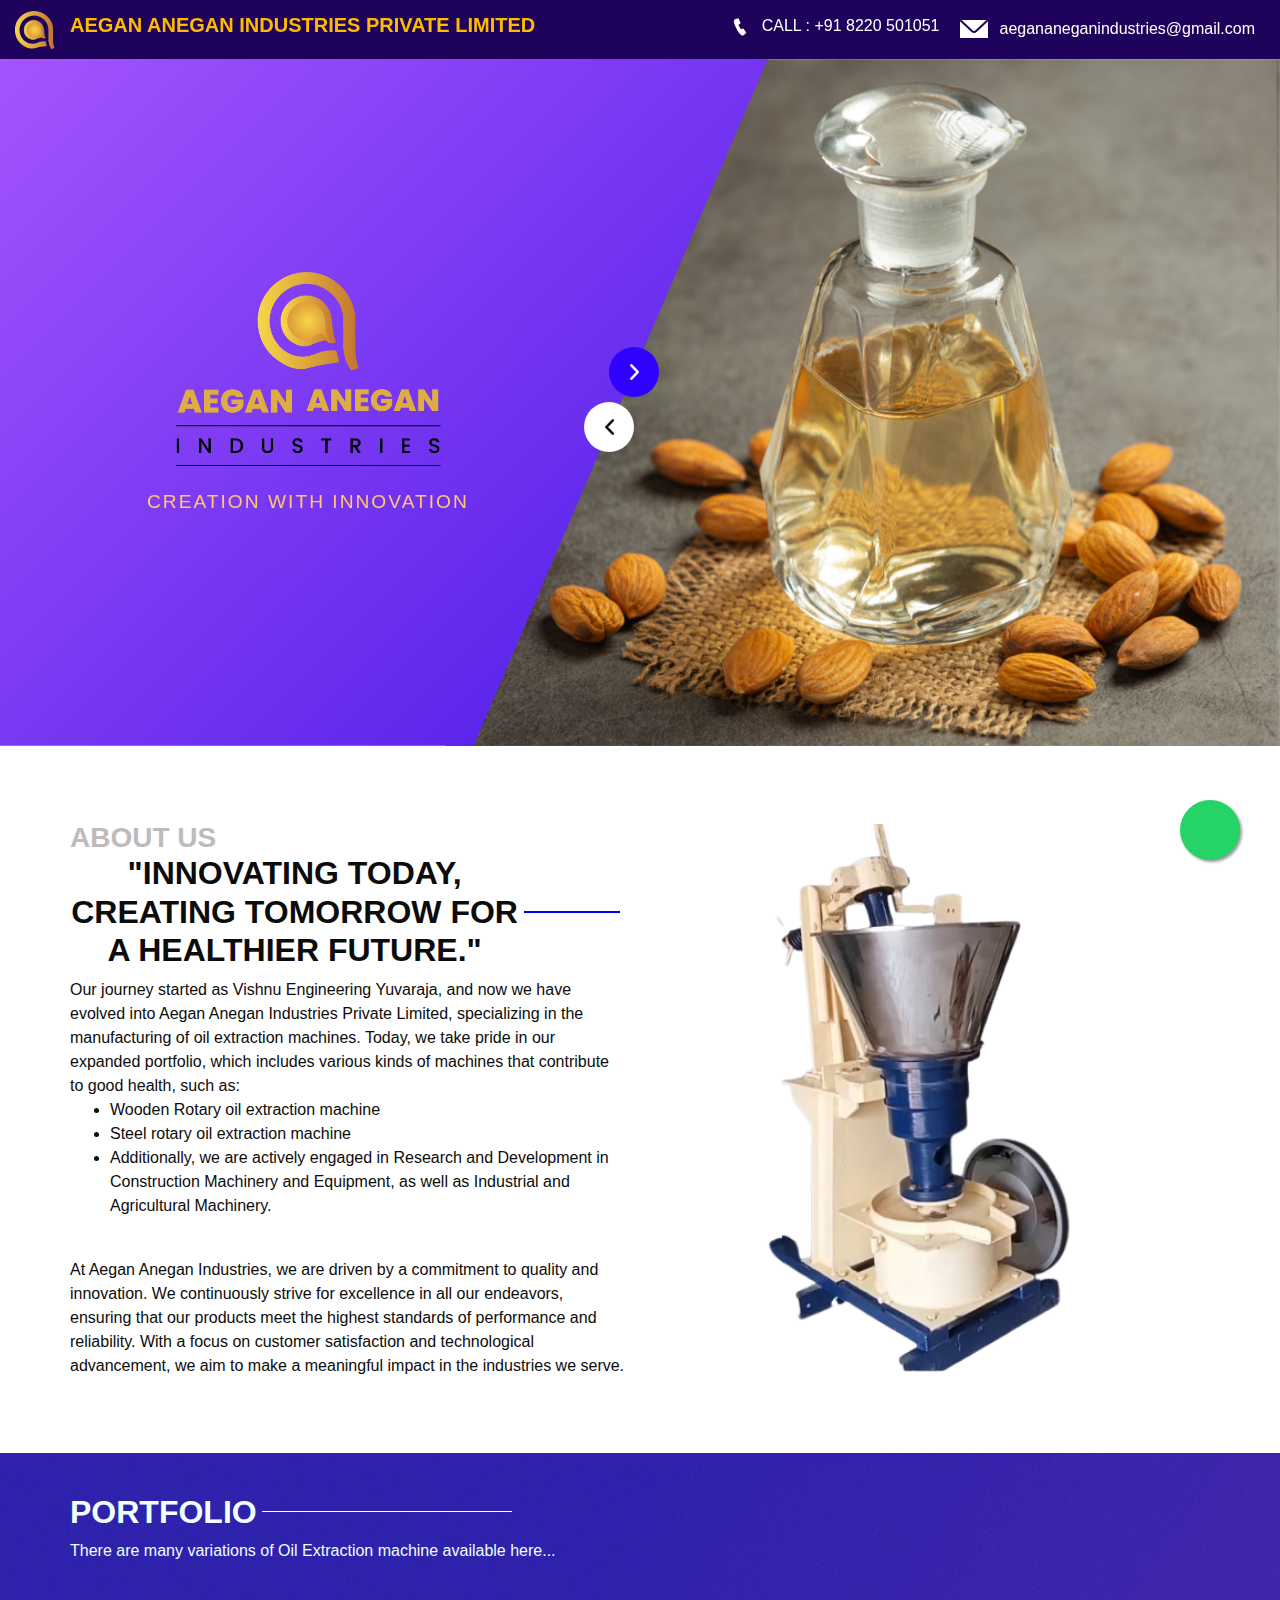
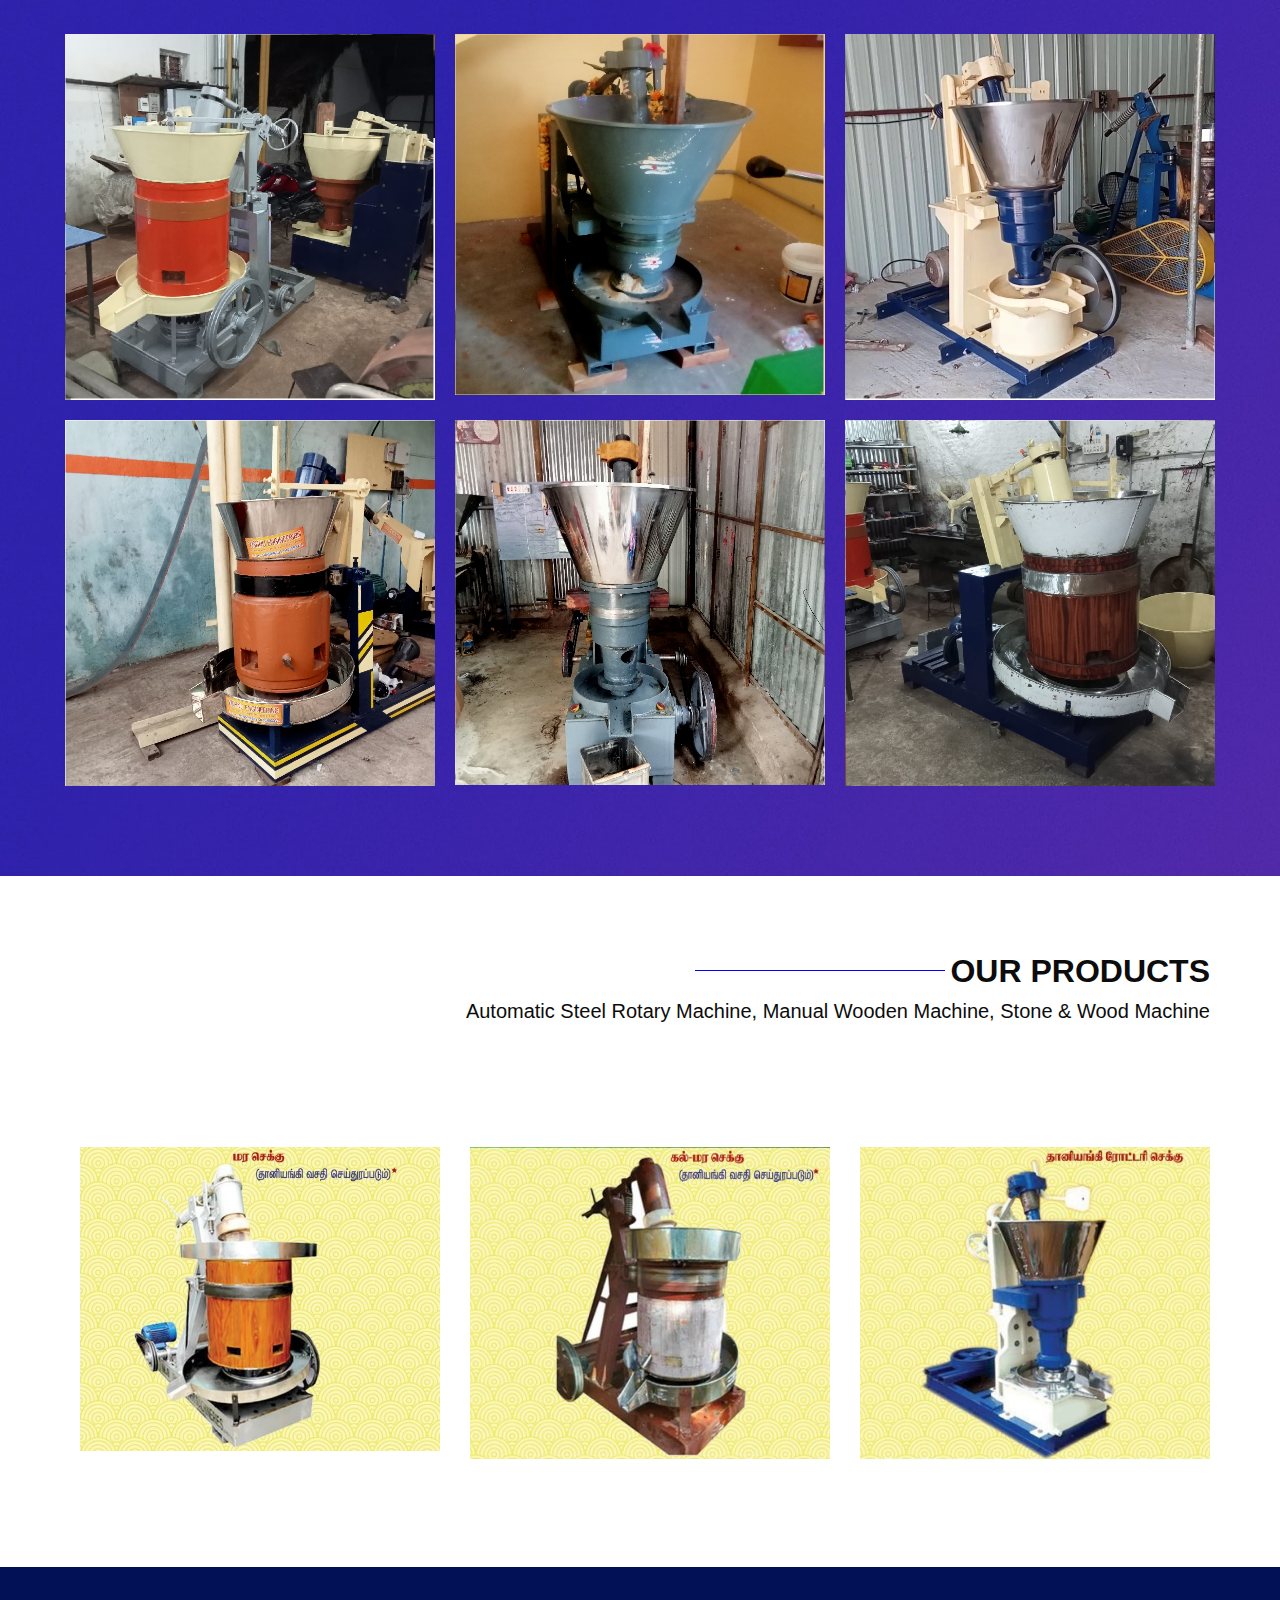
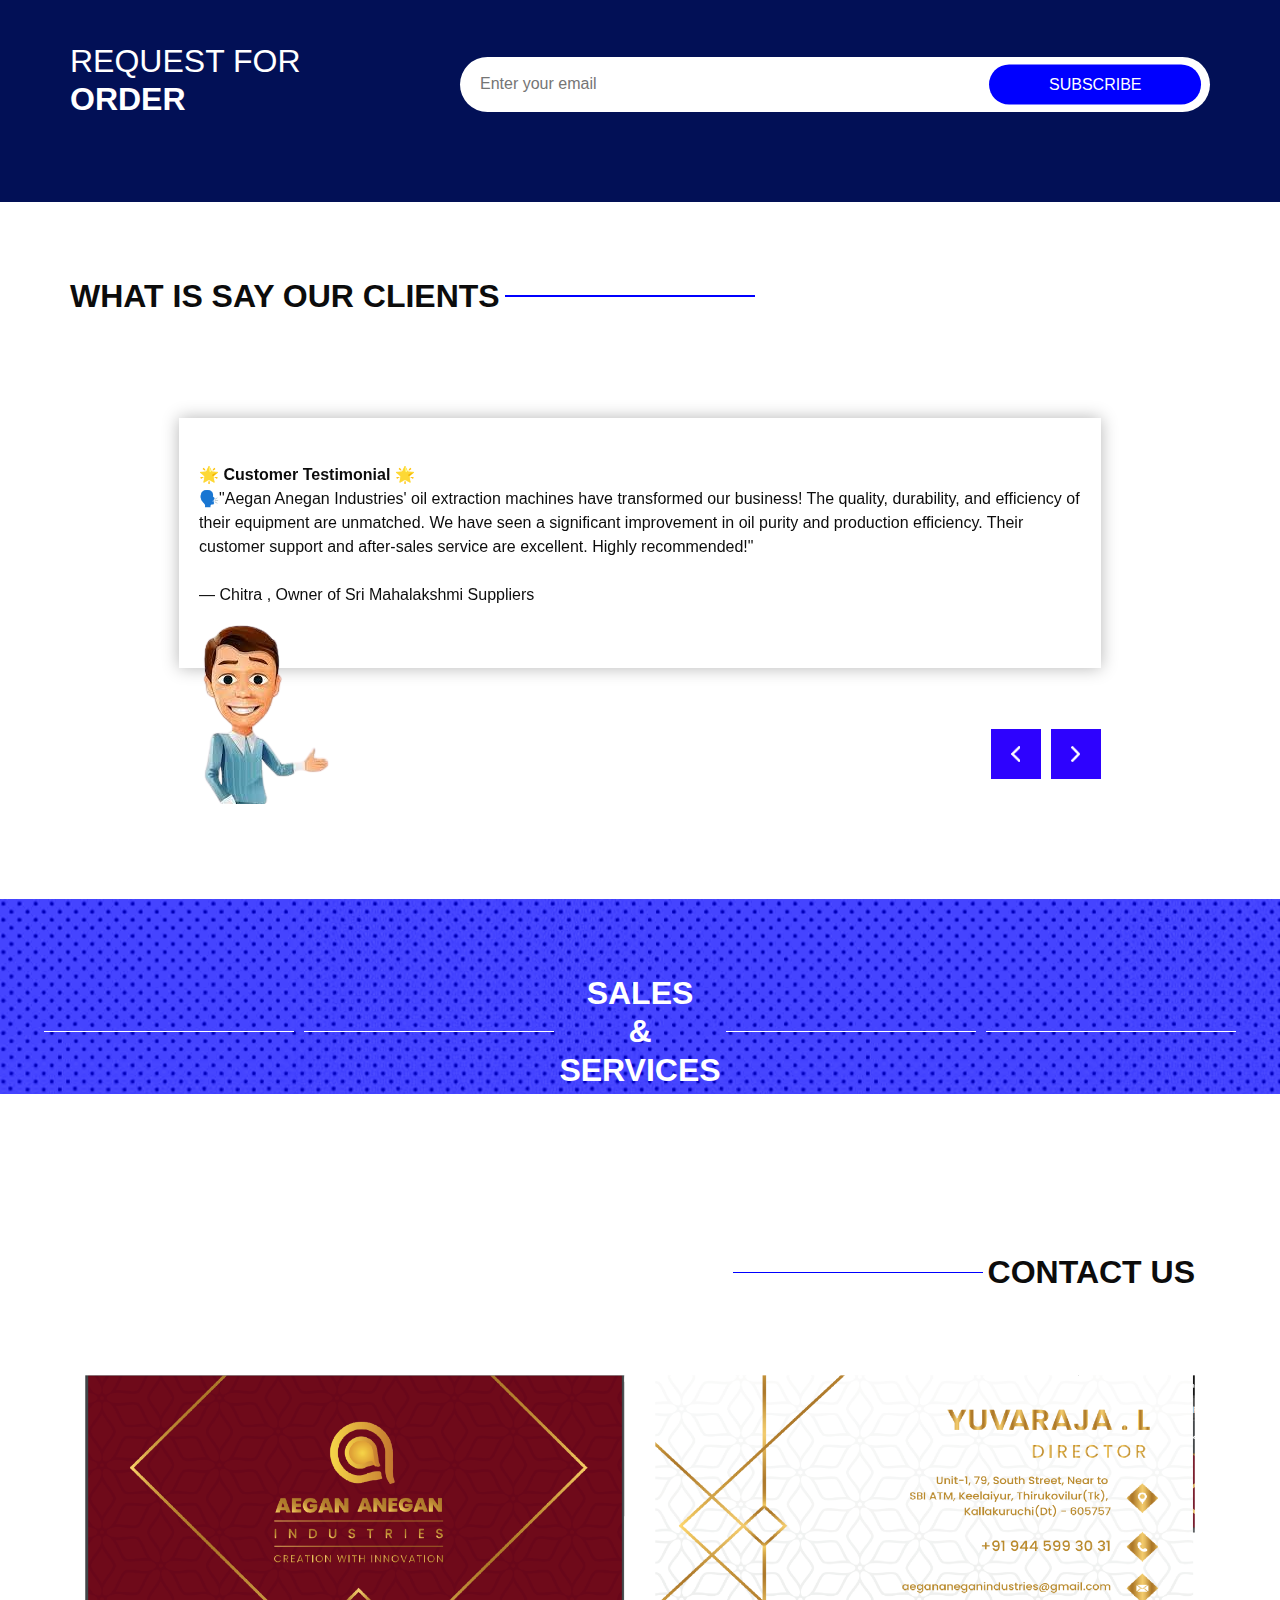
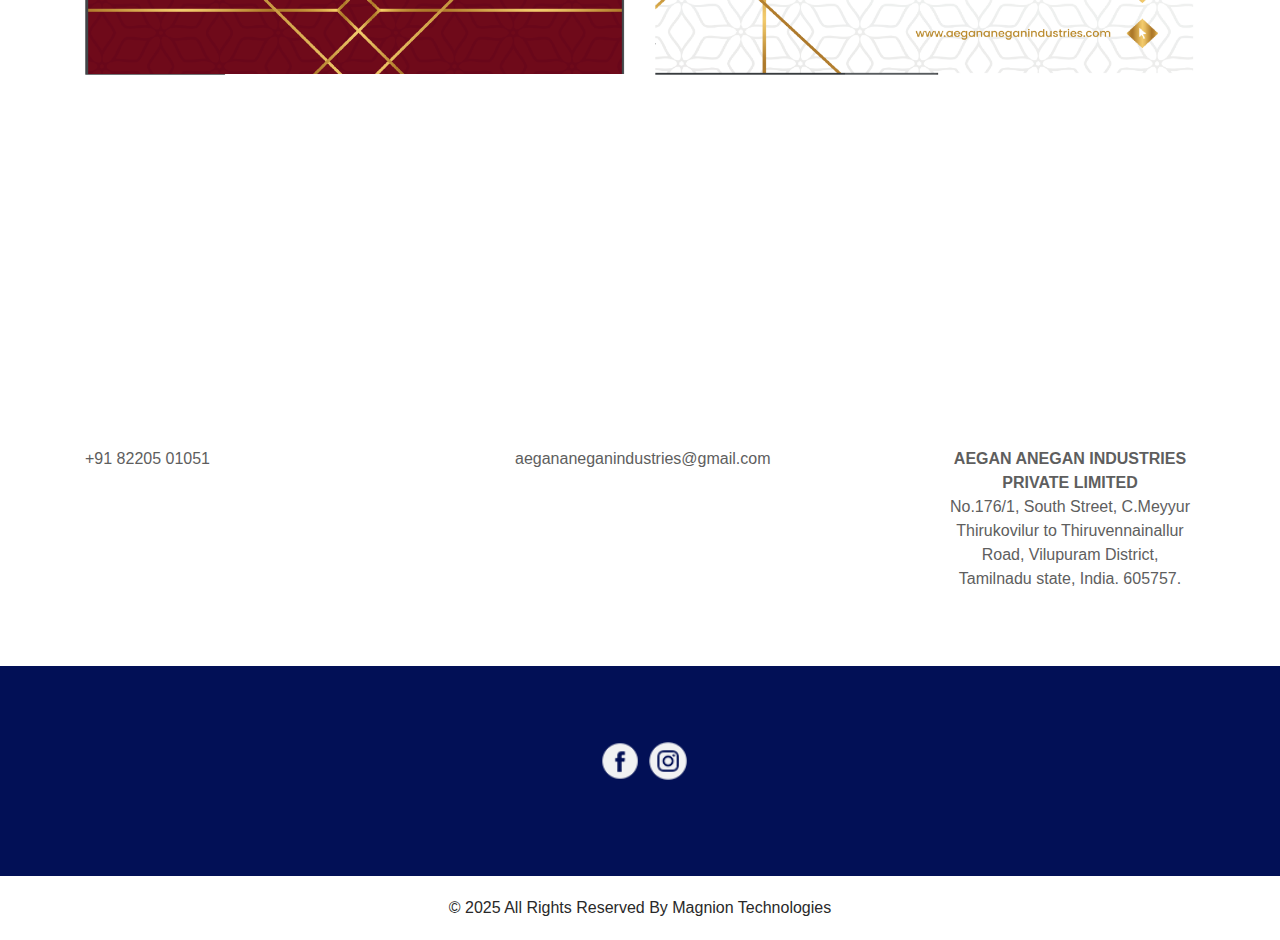
==== commit 8d8d5c91: "Add language attribute to HTML tag and implement Content Security Policy for enhanced security" ====
--- a/index.html
+++ b/index.html
@@ -1,5 +1,5 @@
 <!DOCTYPE html>
-<html>
+<html lang="en">
 
 <head>
   <!-- Basic -->
@@ -48,6 +48,12 @@
     }
   }
   </script>
+
+  <!-- Content Security Policy -->
+  <meta http-equiv="Content-Security-Policy" content="default-src 'self'; script-src 'self' https://cdnjs.cloudflare.com https://maxcdn.bootstrapcdn.com; style-src 'self' 'unsafe-inline' https://cdnjs.cloudflare.com https://maxcdn.bootstrapcdn.com https://fonts.googleapis.com; img-src 'self' data: https://www.aeganai.in https://images.unsplash.com; font-src 'self' https://fonts.gstatic.com; connect-src 'self'; frame-src 'self' https://www.google.com; object-src 'none';">
+
+  <!-- Security Note: Configure HSTS on the server -->
+  <!-- Example: Strict-Transport-Security: max-age=31536000; includeSubDomains; preload -->
 
   <!-- Slider Stylesheet -->
   <link rel="stylesheet" type="text/css"
